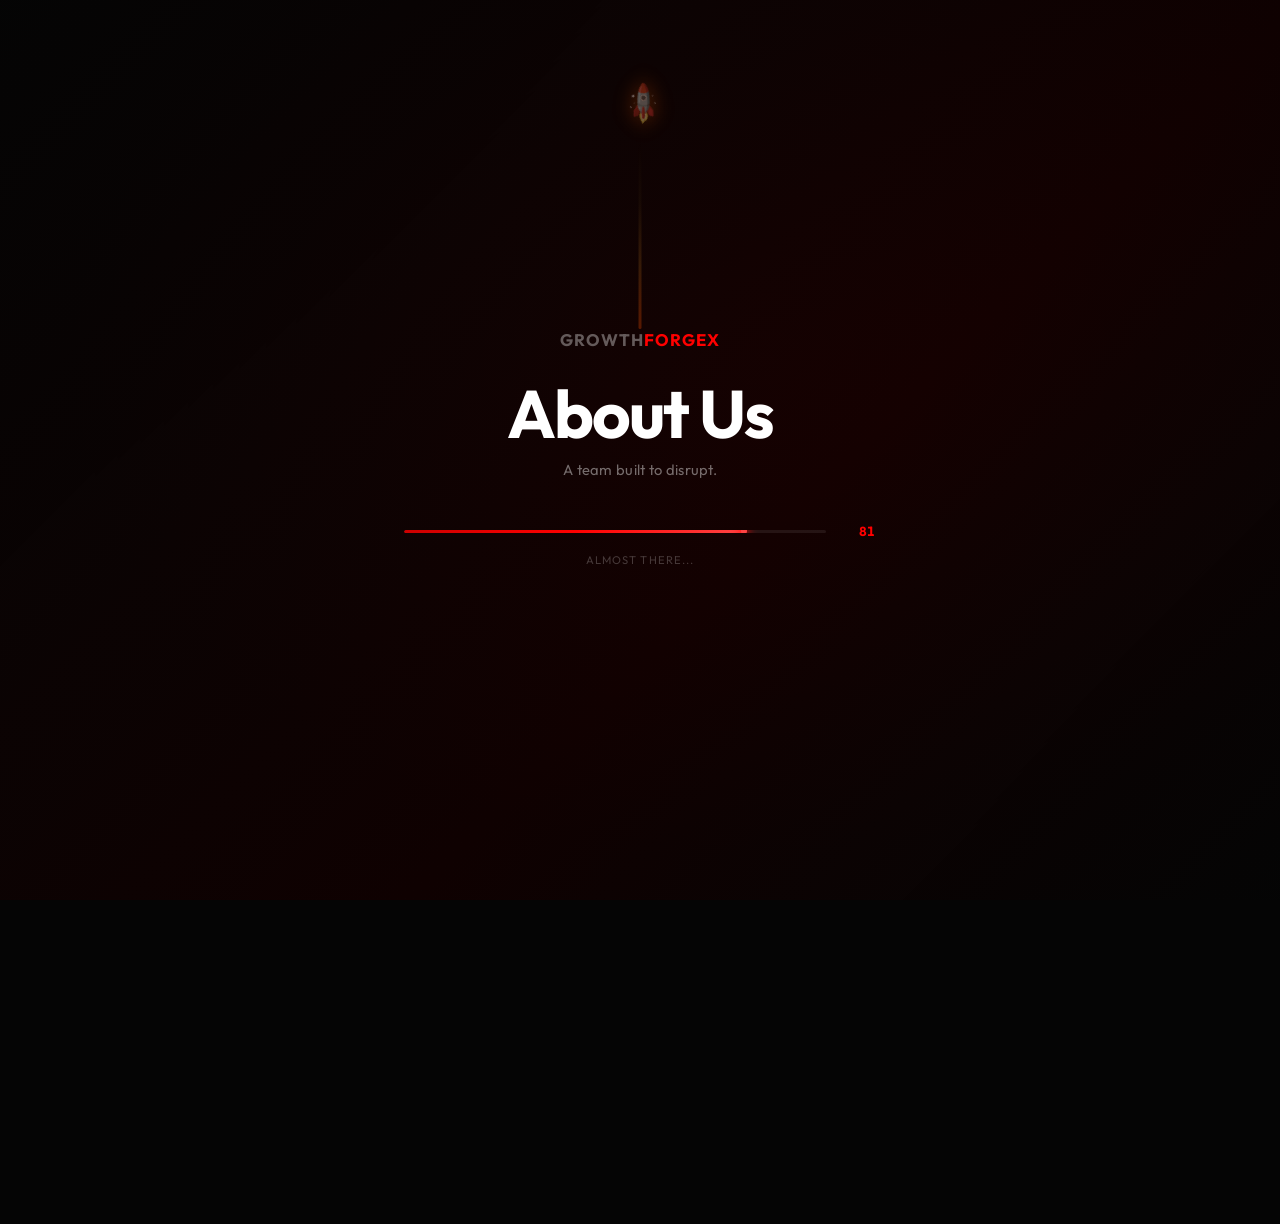
==== about.html @ f07df135 "update for responsivenese" ====
<!DOCTYPE html>
<html lang="en">
<head>
    <meta charset="UTF-8">
    <meta name="viewport" content="width=device-width, initial-scale=1.0">
    <title>Growth ForgeX - About Us</title>
    <link rel="preconnect" href="https://fonts.googleapis.com">
    <link rel="preconnect" href="https://fonts.gstatic.com" crossorigin>
    <link href="https://fonts.googleapis.com/css2?family=Inter:wght@400;500;600&family=Outfit:wght@400;500;600;700&display=swap" rel="stylesheet">
    <script src="loader.js"></script>
    <link rel="stylesheet" href="style.css">
    <link rel="stylesheet" href="perf.css">
    <script>!function(){var e=console.error;console.error=function(){if(arguments[0]&&typeof arguments[0]==='string'&&arguments[0].includes('Missing property'))return;e.apply(console,arguments)};}();</script>
</head>
<body>
    <div class="background-glow"></div>
    <main class="hero-container">
        
        <img src="lightning.png" alt="3D Red Lightning Left" class="lightning-left" loading="lazy" decoding="async">
        <img src="lightning.png" alt="3D Red Lightning Right" class="lightning-right" loading="lazy" decoding="async">

        <header>
            <div class="logo">Growth ForgeX</div>
            <input type="checkbox" id="nav-toggle" class="nav-toggle" hidden>
            <label for="nav-toggle" class="nav-toggle-label" aria-label="Toggle navigation"><span></span></label>
            <nav class="nav-pill">
                <a href="services.html" class="nav-link">Services</a>
                <a href="portfolio.html" class="nav-link">Portfolio</a>
                <a href="contact.html" class="nav-link">Contact</a>
                <a href="hire.html" class="nav-link">Career</a>
            </nav>
            <a href="#" onclick="forceDownloadPDF(event)" class="header-btn">
                <div class="btn-icon">
                    <svg width="20" height="20" viewBox="0 0 24 24" fill="none" stroke="currentColor" stroke-width="2">
                        <path d="M21 15v4a2 2 0 0 1-2 2H5a2 2 0 0 1-2-2v-4"></path>
                        <polyline points="7 10 12 15 17 10"></polyline>
                        <line x1="12" y1="15" x2="12" y2="3"></line>
                    </svg>
                </div>
                <span>Download<br>Brochure</span>
            </a>
        </header>

        <section class="main-content">
            <h2 class="subtitle reveal" style="transition-delay:0s"><span class="highlight">Our Vision</span></h2>

            <!-- Animated headline -->
            <h1 class="about-headline reveal" style="transition-delay:0.07s">Built to Disrupt</h1>

            <p class="description reveal" style="font-size: 17px; line-height: 1.7; max-width: 520px; transition-delay:0.15s">
                We don't just build products — we create the technology backbone that quietly powers your next breakthrough.
                Every project we take on becomes a part of us. Your success isn't just a goal — it's our standard.
            </p>

            <!-- 3D Globe — sits between description and value cards -->
            <div class="page-3d-wrapper" id="about-3d-wrapper">
                <canvas id="about-3d-canvas"></canvas>
                <img src="https://cdn.jsdelivr.net/gh/devicons/devicon@latest/icons/react/react-original.svg"       class="float-icon about-icon-1" alt="React"      loading="lazy" decoding="async">
                <img src="https://cdn.jsdelivr.net/gh/devicons/devicon@latest/icons/python/python-original.svg"    class="float-icon about-icon-2" alt="Python"     loading="lazy" decoding="async">
                <img src="https://cdn.jsdelivr.net/gh/devicons/devicon@latest/icons/typescript/typescript-original.svg" class="float-icon about-icon-3" alt="TypeScript" loading="lazy" decoding="async">
                <img src="https://cdn.jsdelivr.net/gh/devicons/devicon@latest/icons/amazonwebservices/amazonwebservices-original-wordmark.svg" class="float-icon about-icon-4" alt="AWS" loading="lazy" decoding="async">
            </div>

            <p class="reveal" style="color: rgba(255,255,255,0.40); font-size: 11px; letter-spacing: 0.14em; text-transform: uppercase; font-weight: 700; margin-top: 10px; margin-bottom: 14px; transition-delay:0.20s">What We Stand For</p>

            <!-- 2×2 Interactive value cards grid -->
            <ul class="about-values-list">

                <li class="value-card reveal" data-delay="0.26s" data-type="speed">
                    <div class="value-card-inner">
                        <div class="value-bg-glow"></div>
                        <div class="value-precision-grid"></div>
                        <div class="value-nodes">
                            <span class="node-dot"></span><span class="node-dot"></span><span class="node-dot"></span>
                            <span class="node-line"></span><span class="node-line n2"></span>
                        </div>
                        <div class="value-top">
                            <span class="value-icon">⚡</span>
                            <span class="value-title">Speed Without Compromise</span>
                        </div>
                        <ul class="value-points">
                            <li>Rapid delivery with uncompromised quality.</li>
                            <li>Agile process that adapts without slowing down.</li>
                        </ul>
                        <p class="value-hover-sub">We move fast — and we do it right.</p>
                    </div>
                </li>

                <li class="value-card reveal" data-delay="0.34s" data-type="collab">
                    <div class="value-card-inner">
                        <div class="value-bg-glow"></div>
                        <div class="value-precision-grid"></div>
                        <div class="value-nodes">
                            <span class="node-dot"></span><span class="node-dot"></span><span class="node-dot"></span>
                            <span class="node-line"></span><span class="node-line n2"></span>
                        </div>
                        <div class="value-top">
                            <span class="value-icon">🤝</span>
                            <span class="value-title">Transparent Collaboration</span>
                        </div>
                        <ul class="value-points">
                            <li>Full visibility at every milestone and decision.</li>
                            <li>Direct communication — no middlemen, no delays.</li>
                        </ul>
                        <p class="value-hover-sub">Clarity at every step.</p>
                    </div>
                </li>

                <li class="value-card reveal" data-delay="0.42s" data-type="precision">
                    <div class="value-card-inner">
                        <div class="value-bg-glow"></div>
                        <div class="value-precision-grid"></div>
                        <div class="value-nodes">
                            <span class="node-dot"></span><span class="node-dot"></span><span class="node-dot"></span>
                            <span class="node-line"></span><span class="node-line n2"></span>
                        </div>
                        <div class="value-top">
                            <span class="value-icon">🎯</span>
                            <span class="value-title">Pixel-Perfect Execution</span>
                        </div>
                        <ul class="value-points">
                            <li>Precision-driven design and flawless development.</li>
                            <li>Every detail reviewed — nothing ships half-finished.</li>
                        </ul>
                        <p class="value-hover-sub">Designed with precision, delivered flawlessly.</p>
                    </div>
                </li>

                <li class="value-card reveal" data-delay="0.50s" data-type="partner">
                    <div class="value-card-inner">
                        <div class="value-bg-glow"></div>
                        <div class="value-precision-grid"></div>
                        <div class="value-nodes">
                            <span class="node-dot"></span><span class="node-dot"></span><span class="node-dot"></span>
                            <span class="node-line"></span><span class="node-line n2"></span>
                        </div>
                        <div class="value-top">
                            <span class="value-icon">🔗</span>
                            <span class="value-title">Long-Term Partnerships</span>
                        </div>
                        <ul class="value-points">
                            <li>Relationships built to scale alongside your business.</li>
                            <li>Post-launch support and continuous improvement.</li>
                        </ul>
                        <p class="value-hover-sub">Built to grow with you.</p>
                    </div>
                </li>

            </ul>

            <div class="divider" style="margin-left:0; width:30%;"></div>
        </section>

        <style>
        /* ── Animated Headline ── */
        .about-headline {
            font-size: clamp(32px, 5vw, 64px);
            font-weight: 700;
            line-height: 1.1;
            color: #FFFFFF;
            margin-bottom: clamp(14px, 2vh, 24px);
            letter-spacing: -1px;
            cursor: default;
            display: inline-block;
            transition: color 0.35s ease, text-shadow 0.35s ease;
        }
        .about-headline:hover {
            color: #FF0000;
            text-shadow: 0 0 40px rgba(255,0,0,0.55), 0 0 80px rgba(255,0,0,0.20);
        }

        /* ── Values Grid — 2×2 ── */
        .about-values-list {
            list-style: none;
            display: grid;
            grid-template-columns: 1fr 1fr;
            gap: 14px;
            margin-bottom: 14px;
            width: 100%;
            max-width: 900px;
        }

        /* ── Value Card ── */
        .value-card { position: relative; }

        .value-card-inner {
            position: relative;
            padding: 22px 22px 20px;
            border-radius: 18px;
            border: 1px solid rgba(255,255,255,0.09);
            background: rgba(255,255,255,0.03);
            overflow: hidden;
            cursor: default;
            height: 100%;
            transition: transform 0.30s cubic-bezier(0.16,1,0.3,1),
                        border-color 0.30s ease,
                        box-shadow 0.30s ease;
            transform-style: preserve-3d;
        }

        .value-card:hover .value-card-inner {
            transform: translateY(-5px) perspective(600px) rotateX(2deg);
            border-color: rgba(255,0,0,0.40);
            box-shadow: 0 12px 40px rgba(255,0,0,0.14), 0 2px 8px rgba(0,0,0,0.5);
        }

        /* background glow blob */
        .value-bg-glow {
            position: absolute;
            width: 160px; height: 160px;
            border-radius: 50%;
            background: radial-gradient(circle, rgba(255,0,0,0.18) 0%, transparent 70%);
            top: -40px; right: -40px;
            opacity: 0;
            transition: opacity 0.35s ease, transform 0.35s ease;
            pointer-events: none;
        }
        .value-card:hover .value-bg-glow { opacity: 1; transform: scale(1.2); }

        /* precision grid (shows on :precision card hover) */
        .value-precision-grid {
            position: absolute;
            inset: 0;
            background-image:
                linear-gradient(rgba(255,0,0,0.06) 1px, transparent 1px),
                linear-gradient(90deg, rgba(255,0,0,0.06) 1px, transparent 1px);
            background-size: 18px 18px;
            opacity: 0;
            transition: opacity 0.35s ease;
            pointer-events: none;
        }
        .value-card[data-type="precision"]:hover .value-precision-grid { opacity: 1; }

        /* node link animation (shows on :partner card hover) */
        .value-nodes {
            position: absolute;
            inset: 0;
            pointer-events: none;
            opacity: 0;
            transition: opacity 0.35s ease;
        }
        .value-card[data-type="partner"]:hover .value-nodes { opacity: 1; }
        .node-dot {
            position: absolute;
            width: 6px; height: 6px;
            border-radius: 50%;
            background: #FF0000;
            animation: nodePulse 1.8s ease-in-out infinite;
        }
        .node-dot:nth-child(1) { top: 30%; left: 10%; animation-delay: 0s; }
        .node-dot:nth-child(2) { top: 55%; left: 35%; animation-delay: 0.4s; }
        .node-dot:nth-child(3) { top: 25%; left: 60%; animation-delay: 0.8s; }
        .node-line {
            position: absolute;
            height: 1px;
            background: linear-gradient(90deg, rgba(255,0,0,0.6), transparent);
            top: 42%; left: 12%;
            width: 28%;
            transform: rotate(-10deg);
            animation: nodeLinePulse 1.8s ease-in-out infinite;
        }
        .node-line.n2 {
            top: 35%; left: 37%;
            width: 24%;
            transform: rotate(8deg);
            animation-delay: 0.5s;
        }
        @keyframes nodePulse {
            0%,100% { transform: scale(1); opacity: 0.8; }
            50%      { transform: scale(1.8); opacity: 0.4; }
        }
        @keyframes nodeLinePulse {
            0%,100% { opacity: 0.6; } 50% { opacity: 0.2; }
        }

        /* card content */
        .value-top {
            display: flex;
            align-items: center;
            gap: 10px;
            position: relative;
            z-index: 2;
        }
        .value-icon {
            font-size: 20px;
            flex-shrink: 0;
            transition: transform 0.3s ease;
            display: inline-block;
        }
        .value-card[data-type="speed"]:hover .value-icon   { animation: iconZap 0.5s ease; }
        .value-card[data-type="collab"]:hover .value-icon  { animation: iconShake 0.5s ease; }
        .value-card[data-type="precision"]:hover .value-icon { animation: iconZoom 0.4s ease; }
        .value-card[data-type="partner"]:hover .value-icon { animation: iconPulse 0.8s ease; }

        @keyframes iconZap   { 0%{transform:scale(1) rotate(0)} 40%{transform:scale(1.4) rotate(-15deg)} 100%{transform:scale(1) rotate(0)} }
        @keyframes iconShake { 0%{transform:translateX(0)} 25%{transform:translateX(-4px)} 75%{transform:translateX(4px)} 100%{transform:translateX(0)} }
        @keyframes iconZoom  { 0%{transform:scale(1)} 50%{transform:scale(1.45)} 100%{transform:scale(1)} }
        @keyframes iconPulse { 0%,100%{transform:scale(1)} 50%{transform:scale(1.3)} }

        .value-top {
            display: flex;
            align-items: center;
            gap: 10px;
            position: relative;
            z-index: 2;
            margin-bottom: 14px;
        }

        .value-title {
            font-size: 16px;
            font-weight: 700;
            color: #FFFFFF;
            letter-spacing: -0.3px;
            transition: color 0.3s ease;
            position: relative;
            z-index: 2;
            line-height: 1.25;
        }
        .value-card:hover .value-title { color: #FF4444; }

        .value-icon {
            font-size: 22px;
            flex-shrink: 0;
            display: inline-block;
        }

        /* Always-visible bullet points */
        .value-points {
            list-style: none;
            margin-top: 0;
            padding-left: 0;
            display: flex;
            flex-direction: column;
            gap: 9px;
            position: relative;
            z-index: 2;
        }
        .value-points li {
            font-size: 13.5px;
            color: rgba(255,255,255,0.55);
            line-height: 1.55;
            padding-left: 16px;
            position: relative;
        }
        .value-points li::before {
            content: '';
            position: absolute;
            left: 0;
            top: 8px;
            width: 5px;
            height: 5px;
            border-radius: 50%;
            background: #FF0000;
            opacity: 0.60;
            transition: opacity 0.3s ease, transform 0.3s ease;
        }
        .value-card:hover .value-points li { color: rgba(255,255,255,0.80); }
        .value-card:hover .value-points li::before { opacity: 1; transform: scale(1.4); }

        /* Hover micro-text at bottom */
        .value-hover-sub {
            font-size: 11.5px;
            color: #FF5555;
            margin-top: 12px;
            font-style: italic;
            letter-spacing: 0.02em;
            opacity: 0;
            transform: translateY(5px);
            transition: opacity 0.25s ease 0.05s, transform 0.25s ease 0.05s;
            position: relative;
            z-index: 2;
        }
        .value-card:hover .value-hover-sub { opacity: 1; transform: translateY(0); }

        </style>



        <section class="bottom-cards-section">
            <a href="index.html" class="card"><div class="card-icon"><svg width="30" height="30" viewBox="0 0 24 24" fill="none" stroke="currentColor" stroke-width="1.5" stroke-linecap="round" stroke-linejoin="round"><path d="M3 9.5L12 3L21 9.5V20a1 1 0 0 1-1 1H15v-6H9v6H4a1 1 0 0 1-1-1V9.5Z"/></svg></div><span>Home</span></a>
            <a href="about.html" class="card"><div class="card-icon"><svg width="30" height="30" viewBox="0 0 24 24" fill="none" stroke="currentColor" stroke-width="1.5" stroke-linecap="round" stroke-linejoin="round"><path d="M17 21v-2a4 4 0 0 0-4-4H5a4 4 0 0 0-4 4v2"/><circle cx="9" cy="7" r="4"/><path d="M23 21v-2a4 4 0 0 0-3-3.87"/><path d="M16 3.13a4 4 0 0 1 0 7.75"/></svg></div><span>About Us</span></a>
            <a href="services.html" class="card"><div class="card-icon"><svg width="30" height="30" viewBox="0 0 24 24" fill="none" stroke="currentColor" stroke-width="1.5" stroke-linecap="round" stroke-linejoin="round"><circle cx="12" cy="12" r="3"/><path d="M19.4 15a1.65 1.65 0 0 0 .33 1.82l.06.06a2 2 0 0 1-2.83 2.83l-.06-.06a1.65 1.65 0 0 0-1.82-.33 1.65 1.65 0 0 0-1 1.51V21a2 2 0 0 1-4 0v-.09A1.65 1.65 0 0 0 9 19.4a1.65 1.65 0 0 0-1.82.33l-.06.06a2 2 0 0 1-2.83-2.83l.06-.06A1.65 1.65 0 0 0 4.68 15a1.65 1.65 0 0 0-1.51-1H3a2 2 0 0 1 0-4h.09A1.65 1.65 0 0 0 4.6 9a1.65 1.65 0 0 0-.33-1.82l-.06-.06a2 2 0 0 1 2.83-2.83l.06.06A1.65 1.65 0 0 0 9 4.68a1.65 1.65 0 0 0 1-1.51V3a2 2 0 0 1 4 0v.09a1.65 1.65 0 0 0 1 1.51 1.65 1.65 0 0 0 1.82-.33l.06-.06a2 2 0 0 1 2.83 2.83l-.06.06A1.65 1.65 0 0 0 19.4 9a1.65 1.65 0 0 0 1.51 1H21a2 2 0 0 1 0 4h-.09a1.65 1.65 0 0 0-1.51 1z"/></svg></div><span>Our Services</span></a>
            <a href="portfolio.html" class="card"><div class="card-icon"><svg width="30" height="30" viewBox="0 0 24 24" fill="none" stroke="currentColor" stroke-width="1.5" stroke-linecap="round" stroke-linejoin="round"><rect x="3" y="3" width="7" height="7" rx="1"/><rect x="14" y="3" width="7" height="7" rx="1"/><rect x="3" y="14" width="7" height="7" rx="1"/><rect x="14" y="14" width="7" height="7" rx="1"/></svg></div><span>Portfolio</span></a>
            <a href="contact.html" class="card"><div class="card-icon"><svg width="30" height="30" viewBox="0 0 24 24" fill="none" stroke="currentColor" stroke-width="1.5" stroke-linecap="round" stroke-linejoin="round"><path d="M4 4h16c1.1 0 2 .9 2 2v12c0 1.1-.9 2-2 2H4c-1.1 0-2-.9-2-2V6c0-1.1.9-2 2-2z"/><polyline points="22,6 12,13 2,6"/></svg></div><span>Contact</span></a>
        </section>
    </main>

    <script type="module">
    import * as T from 'https://unpkg.com/three@0.165.0/build/three.module.min.js';
    (function initAboutScene() {
        var wrapper = document.getElementById('about-3d-wrapper');
        if (!wrapper) return;
        var isMobile = window.innerWidth <= 768;

        var canvas   = document.getElementById('about-3d-canvas');
        var renderer = new T.WebGLRenderer({ canvas: canvas, antialias: !isMobile, alpha: true });
        renderer.setPixelRatio(Math.min(window.devicePixelRatio, isMobile ? 1.5 : 2));
        renderer.setClearColor(0x000000, 0);

        var scene  = new T.Scene();
        var camera = new T.PerspectiveCamera(48, 1, 0.1, 100);
        camera.position.z = 5.5;

        /* ── Root group (receives mouse rotation) ── */
        var root = new T.Group();
        scene.add(root);

        /* ─────────────────────────────────────────────────────────────
           1.  GLOWING CORE  — a softly lit sphere at the center
        ───────────────────────────────────────────────────────────── */
        var coreMat = new T.MeshBasicMaterial({ color: 0xFF1111, transparent: true, opacity: 0.18 });
        root.add(new T.Mesh(new T.SphereGeometry(0.55, 32, 32), coreMat));

        /* inner bright point */
        var glowMat = new T.MeshBasicMaterial({ color: 0xFF4444, transparent: true, opacity: 0.55 });
        root.add(new T.Mesh(new T.SphereGeometry(0.28, 24, 24), glowMat));

        /* ─────────────────────────────────────────────────────────────
           2.  FIBONACCI PARTICLE GLOBE  — 3200 (desktop) / 800 (mobile)
        ───────────────────────────────────────────────────────────── */
        var N    = isMobile ? 800 : 3200;
        var pPos = new Float32Array(N * 3);
        var pCol = new Float32Array(N * 3);
        var goldenAngle = Math.PI * (1 + Math.sqrt(5));

        for (var i = 0; i < N; i++) {
            var phi   = Math.acos(1 - 2 * (i + 0.5) / N);
            var theta = goldenAngle * i;
            var jit   = 1.32 + (Math.random() - 0.5) * 0.10;
            pPos[i*3]   = jit * Math.sin(phi) * Math.cos(theta);
            pPos[i*3+1] = jit * Math.sin(phi) * Math.sin(theta);
            pPos[i*3+2] = jit * Math.cos(phi);

            /* latitude-based colour: equator = deep red, poles = bright red */
            var lat       = Math.abs(pPos[i*3+1]) / jit;
            pCol[i*3]     = 1.0;
            pCol[i*3+1]   = lat * 0.18;
            pCol[i*3+2]   = lat * 0.18;
        }

        var pGeo = new T.BufferGeometry();
        pGeo.setAttribute('position', new T.BufferAttribute(pPos, 3));
        pGeo.setAttribute('color',    new T.BufferAttribute(pCol, 3));
        var globePoints = new T.Points(pGeo, new T.PointsMaterial({
            size: 0.035, vertexColors: true, transparent: true, opacity: 0.95, sizeAttenuation: true
        }));
        root.add(globePoints);

        /* ─────────────────────────────────────────────────────────────
           3.  WIREFRAME SHELLS  — icosahedra at two radii
        ───────────────────────────────────────────────────────────── */
        root.add(new T.Mesh(new T.IcosahedronGeometry(1.18, 2), new T.MeshBasicMaterial({
            color: 0xFF0000, wireframe: true, transparent: true, opacity: 0.18
        })));
        var outerWire = new T.Mesh(new T.IcosahedronGeometry(1.62, 3), new T.MeshBasicMaterial({
            color: 0xFF3333, wireframe: true, transparent: true, opacity: 0.07
        }));
        root.add(outerWire);

        /* ─────────────────────────────────────────────────────────────
           4.  ORBITAL RINGS  — 4 rings at varying tilts & speeds
        ───────────────────────────────────────────────────────────── */
        var ringDefs = [
            { r: 1.90, rx:  Math.PI/2.2, rz:  0.10, col: 0xFF0000, op: 0.80, spd:  0.009 },
            { r: 2.15, rx:  Math.PI/4.0, rz:  0.85, col: 0xFF2222, op: 0.55, spd: -0.006 },
            { r: 2.42, rx: -Math.PI/5.5, rz: -1.10, col: 0xFF4444, op: 0.38, spd:  0.005 },
            { r: 2.72, rx:  Math.PI/9.0, rz:  0.40, col: 0xFF6666, op: 0.22, spd: -0.003 }
        ];
        var rings = [];
        ringDefs.forEach(function(d) {
            var geo  = new T.TorusGeometry(d.r, 0.007, 16, 140);
            var ring = new T.Mesh(geo, new T.MeshBasicMaterial({ color: d.col, transparent: true, opacity: d.op }));
            ring.rotation.x = d.rx;
            ring.rotation.z = d.rz;
            ring.userData.spd = d.spd;

            /* 3 bright tracer dots on each ring */
            for (var k = 0; k < 3; k++) {
                var dot = new T.Mesh(
                    new T.SphereGeometry(0.055, 8, 8),
                    new T.MeshBasicMaterial({ color: d.col, transparent: true, opacity: 0.95 })
                );
                dot.userData.angle = (k / 3) * Math.PI * 2;
                dot.userData.ring  = ring;
                dot.userData.r     = d.r;
                ring.add(dot);
                dot.position.set(d.r, 0, 0);
            }
            rings.push(ring);
            root.add(ring);
        });

        /* ─────────────────────────────────────────────────────────────
           5.  DNA DOUBLE HELIX  — two intertwined strands
        ───────────────────────────────────────────────────────────── */
        var helixGroup = new T.Group();
        var HELIX_N    = isMobile ? 80 : 280;
        var HELIX_R    = 2.05;
        var HELIX_H    = 5.0;

        function makeStrand(offset) {
            var pos = new Float32Array(HELIX_N * 3);
            for (var j = 0; j < HELIX_N; j++) {
                var tt = (j / HELIX_N) * Math.PI * 8 + offset;
                pos[j*3]   = HELIX_R * Math.cos(tt);
                pos[j*3+1] = (j / HELIX_N - 0.5) * HELIX_H;
                pos[j*3+2] = HELIX_R * Math.sin(tt);
            }
            var g = new T.BufferGeometry();
            g.setAttribute('position', new T.BufferAttribute(pos, 3));
            return new T.Points(g, new T.PointsMaterial({
                color: offset === 0 ? 0xFF0000 : 0xFF4444,
                size: 0.052, transparent: true, opacity: 0.85, sizeAttenuation: true
            }));
        }
        helixGroup.add(makeStrand(0));
        helixGroup.add(makeStrand(Math.PI)); /* offset by half-turn */

        /* rungs between the strands */
        var rungsMat = new T.LineBasicMaterial({ color: 0xFF2222, transparent: true, opacity: 0.20 });
        for (var r = 0; r < 28; r++) {
            var frac = r / 28;
            var ang1 = frac * Math.PI * 8;
            var ang2 = ang1 + Math.PI;
            var yy   = (frac - 0.5) * HELIX_H;
            var pts  = [
                new T.Vector3(HELIX_R * Math.cos(ang1), yy, HELIX_R * Math.sin(ang1)),
                new T.Vector3(HELIX_R * Math.cos(ang2), yy, HELIX_R * Math.sin(ang2))
            ];
            helixGroup.add(new T.Line(new T.BufferGeometry().setFromPoints(pts), rungsMat));
        }
        root.add(helixGroup);

        /* ─────────────────────────────────────────────────────────────
           6.  AMBIENT DUST CLOUD  — 400 (desktop) / 100 (mobile)
        ───────────────────────────────────────────────────────────── */
        var dustN = isMobile ? 100 : 400;
        var dPos  = new Float32Array(dustN * 3);
        for (var d = 0; d < dustN; d++) {
            var dt = Math.random() * Math.PI * 2;
            var dp = Math.random() * Math.PI;
            var dr = 3.0 + Math.random() * 1.4;
            dPos[d*3]   = dr * Math.sin(dp) * Math.cos(dt);
            dPos[d*3+1] = dr * Math.sin(dp) * Math.sin(dt);
            dPos[d*3+2] = dr * Math.cos(dp);
        }
        var dGeo = new T.BufferGeometry();
        dGeo.setAttribute('position', new T.BufferAttribute(dPos, 3));
        root.add(new T.Points(dGeo, new T.PointsMaterial({
            color: 0xFF2222, size: 0.018, transparent: true, opacity: 0.30, sizeAttenuation: true
        })));

        /* ─────────────────────────────────────────────────────────────
           Mouse parallax
        ───────────────────────────────────────────────────────────── */
        var mx = 0, my = 0, tx = 0, ty = 0;
        document.addEventListener('mousemove', function(e) {
            mx = (e.clientX / window.innerWidth  - 0.5) * 2;
            my = -(e.clientY / window.innerHeight - 0.5) * 2;
        });

        /* ─────────────────────────────────────────────────────────────
           Resize
        ───────────────────────────────────────────────────────────── */
        function onResize() {
            var w = wrapper.offsetWidth  || 950;
            var h = wrapper.offsetHeight || 750;
            renderer.setSize(w, h);
            camera.aspect = w / h;
            camera.updateProjectionMatrix();
        }
        window.addEventListener('resize', onResize);
        onResize();

        /* ─────────────────────────────────────────────────────────────
           Animation loop
        ───────────────────────────────────────────────────────────── */
        var time = 0;
        (function animate() {
            requestAnimationFrame(animate);
            time += 0.007;

            /* smooth mouse follow */
            tx += (mx - tx) * 0.05;
            ty += (my - ty) * 0.05;

            root.rotation.y = time * 0.18 + tx * 0.30;
            root.rotation.x = time * 0.06 + ty * 0.15;

            outerWire.rotation.y = -time * 0.14;
            outerWire.rotation.x =  time * 0.08;

            helixGroup.rotation.y = time * 0.40;

            /* spin rings + animate tracer dots along ring circumference */
            rings.forEach(function(ring) {
                ring.rotation.y += ring.userData.spd;
                ring.children.forEach(function(dot) {
                    dot.userData.angle += ring.userData.spd * 2.8;
                    dot.position.x = dot.userData.r * Math.cos(dot.userData.angle);
                    dot.position.z = dot.userData.r * Math.sin(dot.userData.angle);
                });
            });

            /* breathe the core */
            var breathe = 1 + Math.sin(time * 1.8) * 0.08;
            coreMat.opacity = 0.13 + Math.sin(time * 1.8) * 0.06;
            glowMat.opacity = 0.45 + Math.sin(time * 2.4) * 0.12;

            renderer.render(scene, camera);
        })();
    })();
    </script>

    <script>
    /* Apply transition-delay from data-delay attribute on value cards */
    document.querySelectorAll('.value-card[data-delay]').forEach(function(el) {
        el.style.transitionDelay = el.getAttribute('data-delay');
    });
    </script>

    <script src="transition.js" defer></script>
    <script src="effects.js" defer></script>
</body>
</html>
---- style.css ----
﻿* {
    margin: 0;
    padding: 0;
    box-sizing: border-box;
    font-family: 'Outfit', sans-serif;
}

html {
    overflow: hidden;
    height: 100%;
}

body {
    background-color: #050505;
    height: 100vh;
    overflow: hidden;
}

/* Red blur glow */
.background-glow {
    position: absolute;
    width: min(1200px, 90vw);
    height: min(1200px, 90vw);
    right: -10%;
    top: clamp(40px, 8vh, 100px);
    background: rgba(255, 0, 0, 0.5);
    filter: blur(250px);
    border-radius: 50%;
    z-index: 0;
    pointer-events: none;
}

.hero-container {
    position: relative;
    width: 100%;
    height: 100vh;
    padding: clamp(10px, 1.5vh, 20px) clamp(18px, 4%, 50px) clamp(20px, 3vh, 30px);
    z-index: 1;
    overflow: hidden;
    display: flex;
    flex-direction: column;
    justify-content: space-between;
}

/* Floating Images */
.lightning-left {
    position: absolute;
    width: 350px;
    left: -120px;
    bottom: -20px;
    z-index: 0;
    transform: rotate(15deg);
    opacity: 0.5;
    animation: float 6s ease-in-out infinite;
    pointer-events: none;
}

.lightning-right {
    position: absolute;
    width: 320px;
    right: -60px;
    top: 20%;
    z-index: 2;
    transform: scaleX(-1) rotate(15deg);
    opacity: 0.9;
    animation: floatAlt 8s ease-in-out infinite;
}

@keyframes float {
    0% {
        transform: translateY(0) rotate(15deg);
    }

    50% {
        transform: translateY(-30px) rotate(18deg);
    }

    100% {
        transform: translateY(0) rotate(15deg);
    }
}

@keyframes floatAlt {
    0% {
        transform: scaleX(-1) rotate(15deg) translateY(0);
    }

    50% {
        transform: scaleX(-1) rotate(10deg) translateY(-25px);
    }

    100% {
        transform: scaleX(-1) rotate(15deg) translateY(0);
    }
}

/* Header */
header {
    display: flex;
    justify-content: space-between;
    align-items: center;
    position: relative;
    z-index: 10;
}

.logo {
    font-weight: 600;
    font-size: clamp(20px, 2.2vw, 28px);
    color: #FFFFFF;
}

.nav-pill {
    display: flex;
    background: rgba(255, 255, 255, 0.03);
    border: 1px solid rgba(255, 255, 255, 0.15);
    border-radius: 80px;
    padding: clamp(8px, 1vw, 12px) clamp(16px, 2.5vw, 32px);
    gap: clamp(20px, 3vw, 40px);
    backdrop-filter: blur(10px);
}

.nav-link {
    text-decoration: none;
    color: rgba(255, 255, 255, 0.7);
    font-size: clamp(14px, 1.4vw, 18px);
    transition: color 0.3s ease;
}

.nav-link:hover {
    color: #FFFFFF;
}

.header-btn {
    display: flex;
    align-items: center;
    gap: clamp(6px, 0.8vw, 12px);
    background: transparent;
    border: 1px solid #FF0000;
    border-radius: 50px;
    padding: clamp(6px, 0.6vh, 8px) clamp(10px, 1.2vw, 16px) clamp(6px, 0.6vh, 8px) clamp(8px, 0.8vw, 10px);
    color: #FFFFFF;
    font-family: 'Inter', sans-serif;
    font-size: clamp(12px, 1.1vw, 16px);
    cursor: pointer;
    transition: all 0.3s ease;
}

.header-btn:hover {
    background: rgba(255, 0, 0, 0.1);
}

.btn-icon {
    width: 36px;
    height: 36px;
    background: #FFFFFF;
    border-radius: 50%;
    display: flex;
    justify-content: center;
    align-items: center;
    color: #000;
}

/* Main Content Area */
.main-content {
    position: relative;
    z-index: 10;
    max-width: 900px;
    padding-left: clamp(20px, 5%, 60px);
    display: flex;
    flex-direction: column;
    justify-content: center;
}

/* 3D Hero Character Region */
.hero-character-wrapper {
    position: absolute;
    right: 0;
    bottom: -6vh;
    height: 85vh;
    width: min(1100px, 65vw);
    max-width: 65vw;
    z-index: 5;
    pointer-events: none;
}

/* Let the Spline viewer be interactive */
.hero-character-wrapper spline-viewer {
    pointer-events: auto;
    mix-blend-mode: screen;
}

.hero-character {
    width: 100%;
    height: 100%;
    border: none;
    pointer-events: auto;
    animation: hoverCharacter 6s ease-in-out infinite alternate;
}

/* Hero Three.js canvas */
#hero-3d-canvas {
    display: block;
    width: 100% !important;
    height: 100% !important;
    pointer-events: none;
}


.fi-icon {
    position: absolute;
    width: 60px;
    height: 60px;
    filter: drop-shadow(0 10px 20px rgba(0,0,0,0.7));
    z-index: 6;
    animation: floatIcon1 4.5s ease-in-out infinite alternate;
}
.i-figma { top: 10%; left: 62%; animation-duration: 4.2s; animation-delay: 0s; }
.i-react { top: 25%; left: 72%; animation-duration: 5.1s; animation-delay: 0.9s; }
.i-node  { top: 42%; left: 65%; animation-duration: 4.7s; animation-delay: 1.6s; }

.float-icon {
    position: absolute;
    width: 60px;
    height: 60px;
    filter: drop-shadow(0 15px 25px rgba(0, 0, 0, 0.8));
    z-index: 6;
}

.icon-figma {
    top: 15%;
    right: 30%;
    animation: floatIcon1 5s ease-in-out infinite alternate;
}

.icon-html {
    top: 50%;
    right: 25%;
    animation: floatIcon2 6s ease-in-out infinite alternate 1s;
}

.icon-css {
    top: 70%;
    right: 35%;
    animation: floatIcon3 4s ease-in-out infinite alternate 2s;
}

.icon-nodejs {
    top: 30%;
    right: 20%;
    width: 60px;
    height: 60px;
    animation: floatIcon4 5s ease-in-out infinite alternate 0.5s;
    background: transparent;
    border-radius: 0;
    padding: 0;
}

@keyframes hoverCharacter {
    0% {
        transform: translateY(0);
    }

    100% {
        transform: translateY(-12px);
    }
}

@keyframes floatIcon1 {
    0% {
        transform: translateY(0) rotate(-15deg);
    }

    100% {
        transform: translateY(-20px) rotate(-5deg);
    }
}

@keyframes floatIcon2 {
    0% {
        transform: translateY(0) rotate(-5deg);
    }

    100% {
        transform: translateY(-15px) rotate(-15deg);
    }
}

@keyframes floatIcon3 {
    0% {
        transform: translateY(0) rotate(-25deg);
    }

    100% {
        transform: translateY(-20px) rotate(-15deg);
    }
}

@keyframes floatIcon4 {
    0% {
        transform: translateY(0) rotate(15deg);
    }

    100% {
        transform: translateY(-30px) rotate(5deg);
    }
}

/* â”€â”€ Discount News Ticker â”€â”€ */
.discount-ticker {
    display: flex;
    align-items: center;
    width: 100%;
    max-width: 600px;
    height: 36px;
    background: rgba(255, 0, 0, 0.07);
    border: 1px solid rgba(255, 0, 0, 0.25);
    border-radius: 50px;
    overflow: hidden;
    margin-bottom: 22px;
}

.discount-tag {
    flex-shrink: 0;
    background: #FF0000;
    color: #fff;
    font-size: 10px;
    font-weight: 700;
    letter-spacing: 0.10em;
    text-transform: uppercase;
    padding: 0 12px;
    height: 100%;
    display: flex;
    align-items: center;
    border-radius: 50px 0 0 50px;
    white-space: nowrap;
}

/* Scrolling track wrapper â€” clips the moving text */
.discount-ticker-track-wrap {
    flex: 1;
    overflow: hidden;
    height: 100%;
    position: relative;
}

/* Track = 2 identical segments side by side.
   Animating -50% moves exactly one segment width â†’ seamless loop. */
.discount-ticker-track {
    display: flex;
    align-items: center;
    height: 100%;
    width: max-content;
    /* shrink-wraps both segments */
    animation: tickerScroll 12s linear infinite;
}

.discount-ticker-track:hover {
    animation-play-state: paused;
}

@keyframes tickerScroll {
    0% {
        transform: translateX(0);
    }

    100% {
        transform: translateX(-50%);
    }
}

.discount-ticker-seg {
    display: inline-flex;
    align-items: center;
    flex-shrink: 0;
    font-size: 13.5px;
    color: rgba(255, 255, 255, 0.82);
    white-space: nowrap;
    padding-left: 20px;
}

.discount-ticker-seg strong {
    color: #FF3333;
    font-weight: 700;
    margin: 0 2px;
}

.discount-cta {
    font-size: 13px;
    font-weight: 600;
    color: #FF5555;
    text-decoration: none;
    transition: color 0.2s ease;
}

.discount-cta:hover {
    color: #FF0000;
}

.subtitle {
    font-size: clamp(16px, 2vw, 28px);
    color: rgba(255, 255, 255, 0.7);
    margin-bottom: clamp(12px, 1.8vh, 24px);
}

.subtitle .highlight {
    color: #FF0000;
    font-weight: 500;
}

.title {
    font-size: clamp(36px, 5.5vw, 72px);
    line-height: 1.1;
    color: #FFFFFF;
    font-weight: 500;
    margin-bottom: 32px;
}

.description {
    font-size: clamp(14px, 1.6vw, 22px);
    color: rgba(255, 255, 255, 0.6);
    margin-bottom: clamp(24px, 3.5vh, 48px);
    max-width: min(600px, 100%);
}

/* Call to Action Buttons */
.cta-group {
    display: flex;
    align-items: center;
    gap: 20px;
}

.order-btn {
    background: #FF0000;
    color: #FFFFFF;
    font-size: clamp(15px, 1.5vw, 20px);
    font-weight: 500;
    border: none;
    border-radius: 50px;
    padding: clamp(10px, 1.1vh, 14px) clamp(20px, 2.5vw, 32px);
    cursor: pointer;
    transition: transform 0.3s ease, box-shadow 0.3s ease;
}

.order-btn:hover {
    transform: translateY(-2px);
    box-shadow: 0 8px 16px rgba(255, 0, 0, 0.4);
}

.envelope-btn {
    width: 54px;
    height: 54px;
    background: rgba(255, 255, 255, 0.1);
    border: 1px solid rgba(255, 255, 255, 0.3);
    border-radius: 50%;
    display: flex;
    justify-content: center;
    align-items: center;
    cursor: pointer;
    transition: all 0.3s ease;
}

.envelope-btn:hover {
    background: rgba(255, 255, 255, 0.2);
}

.envelope-btn svg {
    stroke: #FFFFFF;
    stroke-width: 1.5;
    width: 28px;
    height: 28px;
}

/* Divider Line */
.divider {
    margin-top: clamp(20px, 3vh, 40px);
    width: 40%;
    height: 1px;
    background: linear-gradient(90deg, rgba(255, 255, 255, 0.3) 0%, rgba(255, 255, 255, 0) 100%);
    position: relative;
    z-index: 10;
    margin-left: clamp(20px, 5%, 60px);
}

/* Bottom Cards Section */
.bottom-cards-section {
    display: flex;
    justify-content: center;
    gap: clamp(8px, 1.2vw, 16px);
    padding-top: 10px;
    position: relative;
    z-index: 10;
}

.card {
    width: clamp(120px, 13vw, 160px);
    height: clamp(100px, 10vh, 136px);
    background: rgba(8, 8, 8, 0.72);
    border: 1px solid rgba(255, 255, 255, 0.07);
    box-shadow: 0 8px 32px rgba(0, 0, 0, 0.55), inset 0 1px 0 rgba(255, 255, 255, 0.05);
    border-radius: 22px;
    display: flex;
    flex-direction: column;
    align-items: center;
    justify-content: center;
    gap: 11px;
    backdrop-filter: blur(12px);
    transition: transform 0.32s ease, box-shadow 0.32s ease, border-color 0.32s ease, background 0.32s ease;
    cursor: pointer;
    text-decoration: none;
    position: relative;
    overflow: hidden;
}

/* Subtle red corner glow â€” hidden until hover */
.card::before {
    content: '';
    position: absolute;
    inset: 0;
    border-radius: inherit;
    background: radial-gradient(ellipse at 50% 110%, rgba(255, 0, 0, 0.18) 0%, transparent 70%);
    opacity: 0;
    transition: opacity 0.32s ease;
    pointer-events: none;
}

.card:hover {
    transform: translateY(-9px);
    border-color: rgba(255, 40, 40, 0.35);
    box-shadow: 0 18px 40px rgba(0, 0, 0, 0.5), 0 0 0 1px rgba(255, 40, 40, 0.2), 0 0 24px rgba(255, 0, 0, 0.12);
    background: rgba(14, 6, 6, 0.82);
}

.card:hover::before {
    opacity: 1;
}

/* Icon container */
.card-icon {
    width: 54px;
    height: 54px;
    display: flex;
    align-items: center;
    justify-content: center;
    background: rgba(255, 0, 0, 0.07);
    border: 1px solid rgba(255, 0, 0, 0.14);
    border-radius: 16px;
    color: rgba(255, 255, 255, 0.65);
    transition: background 0.32s ease, border-color 0.32s ease, color 0.32s ease, transform 0.32s ease, box-shadow 0.32s ease;
}

.card:hover .card-icon {
    background: rgba(255, 0, 0, 0.16);
    border-color: rgba(255, 40, 40, 0.55);
    color: #FF3333;
    transform: scale(1.10);
    box-shadow: 0 0 18px rgba(255, 0, 0, 0.28), 0 0 36px rgba(255, 0, 0, 0.10);
}

.card span {
    color: rgba(255, 255, 255, 0.75);
    font-size: 13px;
    font-weight: 500;
    letter-spacing: 0.02em;
    transition: color 0.32s ease;
}

.card:hover span {
    color: #FFFFFF;
}

/* Responsive basics */
@media (max-width: 1024px) {
    .nav-pill {
        display: none;
    }

    .bottom-cards-section {
        flex-wrap: wrap;
    }

    .lightning-left,
    .lightning-right {
        display: none;
    }
}

/* ── Tablet range: 769px–1024px fluid adjustments ── */
@media (min-width: 769px) and (max-width: 1024px) {
    .hero-container {
        padding: clamp(12px, 2vw, 24px) clamp(20px, 4%, 40px) clamp(16px, 2.5vh, 28px);
    }

    .main-content {
        max-width: 70% !important;
        padding-left: clamp(16px, 3%, 32px);
    }

    .hero-character-wrapper {
        width: min(800px, 50vw);
        max-width: 50vw;
        height: 80vh;
    }

    .card {
        width: clamp(120px, 16vw, 150px);
        height: clamp(100px, 11vh, 120px);
    }

    .cta-group {
        gap: 14px;
    }

    /* Services/About inline style override for tablet */
    .service-card h3 {
        font-size: clamp(18px, 2vw, 24px) !important;
    }

    .service-card p {
        font-size: clamp(14px, 1.4vw, 16px) !important;
    }
}

@media (max-width: 768px) {
    .title {
        font-size: clamp(28px, 7vw, 48px);
    }

    .subtitle {
        font-size: clamp(15px, 4vw, 20px);
    }

    .main-content {
        padding-left: 20px;
    }

    .divider {
        margin-left: 20px;
    }
}

/* Glitter Background Effect */
.glitter-container {
    position: absolute;
    top: 0;
    left: 0;
    width: 100vw;
    height: 100vh;
    pointer-events: none;
    z-index: 0;
    overflow: hidden;
}

.glitter {
    position: absolute;
    background-color: #FFFFFF;
    border-radius: 50%;
    box-shadow: 0 0 6px 1px rgba(255, 255, 255, 0.9), 0 0 10px 2px rgba(255, 0, 0, 0.5);
    animation: sparkle infinite ease-in-out alternate;
    opacity: 0;
}

@keyframes sparkle {
    0% {
        opacity: 0.1;
        transform: translateY(0px) scale(0.8);
    }

    100% {
        opacity: 0.8;
        transform: translateY(-20px) scale(1.2);
    }
}

.text-white {
    color: #FFFFFF;
}

.highlight {
    color: #FF0000;
    text-shadow: 0 0 20px rgba(255, 0, 0, 0.4);
}

@media (max-width: 1200px) {
    .hero-character-wrapper {
        position: absolute;
        right: 3%;
        bottom: -6vh;
        height: 85vh;
        width: 800px;
        max-width: 50vw;
        z-index: 5;
        pointer-events: none;
    }
}

@media (max-width: 900px) {
    .hero-character-wrapper {
        position: absolute;
        right: 3%;
        bottom: -6vh;
        height: 85vh;
        width: 800px;
        max-width: 50vw;
        z-index: 5;
        pointer-events: none;
    }
}

/* Interactivity & Spline Effects */
.services-holographic-bg {
    position: fixed;
    top: 0;
    left: 0;
    width: 100%;
    height: 100%;
    z-index: -1;
    pointer-events: none;
    mix-blend-mode: screen;
    /* Blends particles into the red atmosphere */
    opacity: 0.35;
    transform: scale(3.5) translate(30%, 25%);
    transform-origin: center;
    filter: blur(5px) contrast(150%);
    clip-path: inset(0 0 50px 0);
    /* Hides bottom watermark */
}

/* Force hide any visible logo if the viewer allows part selection */
spline-viewer::part(logo) {
    display: none !important;
}

.service-card {
    background: rgba(255, 255, 255, 0.03);
    border: 1px solid rgba(255, 255, 255, 0.1);
    padding: 25px;
    border-radius: 20px;
    backdrop-filter: blur(10px);
    position: relative;
    overflow: hidden;
    transition: transform 0.1s ease, border-color 0.3s ease, box-shadow 0.3s ease;
    transform-style: preserve-3d;
    cursor: pointer;
}

.service-card:hover {
    border-color: rgba(255, 0, 0, 0.5);
    box-shadow: 0 10px 30px rgba(255, 0, 0, 0.15);
}

.service-card::before {
    content: "";
    position: absolute;
    top: var(--mouse-y, 0);
    left: var(--mouse-x, 0);
    width: 300px;
    height: 300px;
    background: radial-gradient(circle, rgba(255, 255, 255, 0.08) 0%, transparent 70%);
    transform: translate(-50%, -50%);
    pointer-events: none;
    opacity: 0;
    transition: opacity 0.3s ease;
    z-index: 0;
}

.service-card:hover::before {
    opacity: 1;
}

.service-card>* {
    position: relative;
    z-index: 1;
}

.view-hint {
    margin-top: 15px;
    color: #FF0000;
    font-size: 14px;
    font-weight: 600;
    letter-spacing: 1px;
    text-transform: uppercase;
    opacity: 0;
    transform: translateY(10px);
    transition: all 0.3s ease;
}

.service-card:hover .view-hint {
    opacity: 1;
    transform: translateY(0);
}

/* Modal Styles */
.project-modal {
    position: fixed;
    top: 0;
    left: 0;
    width: 100vw;
    height: 100vh;
    z-index: 1000;
    display: none;
    /* Controlled by JS */
    justify-content: center;
    align-items: center;
}

.modal-overlay {
    position: absolute;
    width: 100%;
    height: 100%;
    background: rgba(0, 0, 0, 0.95);
    backdrop-filter: blur(15px);
}

.modal-content {
    position: relative;
    width: 90%;
    max-width: 1200px;
    height: 80vh;
    background: rgba(255, 255, 255, 0.05);
    border: 1px solid rgba(255, 255, 255, 0.1);
    border-radius: 30px;
    display: flex;
    flex-direction: column;
    justify-content: center;
    align-items: center;
    padding: 40px;
    z-index: 1001;
    animation: modalEnter 0.4s cubic-bezier(0.16, 1, 0.3, 1);
}

@keyframes modalEnter {
    from {
        opacity: 0;
        transform: scale(0.9) translateY(20px);
    }

    to {
        opacity: 1;
        transform: scale(1) translateY(0);
    }
}

.close-btn {
    position: absolute;
    top: 20px;
    right: 30px;
    background: transparent;
    border: none;
    color: #FFF;
    font-size: 40px;
    cursor: pointer;
    transition: color 0.3s ease;
}

.close-btn:hover {
    color: #FF0000;
}

.gallery-container {
    width: 100%;
    height: 100%;
    display: flex;
    justify-content: center;
    align-items: center;
    gap: 30px;
    min-height: 0;
}

#modal-image-wrapper {
    width: 100%;
    height: 100%;
    display: flex;
    justify-content: center;
    align-items: center;
    overflow: hidden;
}

#modal-image,
#modal-video {
    max-width: 100%;
    max-height: 100%;
    border-radius: 12px;
    object-fit: contain;
    box-shadow: 0 30px 60px rgba(0, 0, 0, 0.5);
    animation: fadeIn 0.5s ease;
}

@keyframes fadeIn {
    from {
        opacity: 0;
    }

    to {
        opacity: 1;
    }
}

.nav-btn {
    background: rgba(255, 255, 255, 0.1);
    border: 1px solid rgba(255, 255, 255, 0.2);
    color: #FFF;
    width: 60px;
    height: 60px;
    border-radius: 50%;
    font-size: 24px;
    cursor: pointer;
    transition: all 0.3s ease;
    display: flex;
    justify-content: center;
    align-items: center;
}

.nav-btn:hover {
    background: #FF0000;
    border-color: #FF0000;
}

.image-indicator {
    margin-top: 20px;
    display: flex;
    gap: 10px;
}

.dot {
    width: 10px;
    height: 10px;
    border-radius: 50%;
    background: rgba(255, 255, 255, 0.2);
    transition: background 0.3s ease;
}

.dot.active {
    background: #FF0000;
    width: clamp(36px, 15vw, 180px);   /* responsive: never overflows small screens */
    border-radius: 10px;
}

/* â”€â”€ Modal V2 â€” Two-Panel Layout â”€â”€â”€â”€â”€â”€â”€â”€â”€â”€â”€â”€â”€â”€â”€â”€â”€â”€â”€â”€â”€â”€â”€â”€â”€â”€â”€â”€â”€â”€â”€â”€â”€â”€â”€â”€â”€â”€â”€â”€â”€â”€â”€â”€â”€ */
.modal-content-v2 {
    position: relative;
    width: 92%;
    max-width: 1280px;
    height: 82vh;
    background: #0e0e0e;
    border: 1px solid rgba(255, 255, 255, 0.08);
    border-radius: 24px;
    display: flex;
    flex-direction: row;
    overflow: hidden;
    z-index: 1001;
    animation: modalEnter 0.4s cubic-bezier(0.16, 1, 0.3, 1);
}

/* LEFT panel â€” gallery */
.modal-gallery-panel {
    flex: 1.2;
    display: flex;
    flex-direction: column;
    justify-content: center;
    align-items: center;
    background: #080808;
    border-right: 1px solid rgba(255, 255, 255, 0.06);
    padding: 28px 20px 20px;
    gap: 14px;
    min-width: 0;
}

.modal-gallery-panel .gallery-container {
    width: 100%;
    flex: 1;
    min-height: 0;
}

.modal-gallery-panel #modal-image-wrapper {
    width: 100%;
    height: 100%;
}

/* RIGHT panel â€” info */
.modal-info-panel {
    width: 360px;
    flex-shrink: 0;
    display: flex;
    flex-direction: column;
    padding: 36px 28px 28px;
    overflow-y: auto;
    scrollbar-width: thin;
    scrollbar-color: rgba(255, 0, 0, 0.3) transparent;
}

.modal-info-panel::-webkit-scrollbar {
    width: 4px;
}

.modal-info-panel::-webkit-scrollbar-thumb {
    background: rgba(255, 0, 0, 0.3);
    border-radius: 4px;
}

.modal-project-meta {
    display: flex;
    align-items: center;
    justify-content: space-between;
    margin-bottom: 12px;
}

.modal-tag-badge {
    font-size: 0.70rem;
    letter-spacing: 0.12em;
    text-transform: uppercase;
    color: #FF0000;
    font-weight: 700;
    background: rgba(255, 0, 0, 0.10);
    border: 1px solid rgba(255, 0, 0, 0.25);
    border-radius: 20px;
    padding: 4px 10px;
}

.modal-year {
    font-size: 0.75rem;
    color: rgba(255, 255, 255, 0.30);
    letter-spacing: 0.05em;
}

.modal-project-title {
    font-size: 1.45rem;
    font-weight: 700;
    color: #FFFFFF;
    line-height: 1.25;
    margin-bottom: 10px;
    letter-spacing: -0.3px;
}

.modal-project-desc {
    font-size: 0.85rem;
    color: rgba(255, 255, 255, 0.52);
    line-height: 1.70;
    margin-bottom: 16px;
}

/* Tech stack chips */
.modal-stack {
    display: flex;
    flex-wrap: wrap;
    gap: 6px;
    margin-bottom: 6px;
}

.stack-chip {
    font-size: 0.70rem;
    font-weight: 600;
    color: rgba(255, 255, 255, 0.60);
    background: rgba(255, 255, 255, 0.05);
    border: 1px solid rgba(255, 255, 255, 0.10);
    border-radius: 6px;
    padding: 4px 9px;
    letter-spacing: 0.03em;
}

.modal-divider {
    width: 100%;
    height: 1px;
    background: rgba(255, 255, 255, 0.07);
    margin: 18px 0;
}

/* â”€â”€ Review Card â”€â”€â”€â”€â”€â”€â”€â”€â”€â”€â”€â”€â”€â”€â”€â”€â”€â”€â”€â”€â”€â”€â”€â”€â”€â”€â”€â”€â”€â”€â”€â”€â”€â”€â”€â”€â”€â”€â”€â”€â”€â”€â”€â”€â”€â”€â”€â”€â”€â”€â”€â”€â”€â”€â”€â”€â”€â”€â”€â”€â”€  */
.reviews-label {
    font-size: 0.68rem;
    font-weight: 700;
    letter-spacing: 0.12em;
    text-transform: uppercase;
    color: rgba(255, 255, 255, 0.28);
    margin-bottom: 10px;
}

.reviews-list {
    display: flex;
    flex-direction: column;
    gap: 12px;
}

.review-card {
    background: rgba(255, 255, 255, 0.03);
    border: 1px solid rgba(255, 255, 255, 0.09);
    border-radius: 16px;
    padding: 18px 18px 16px;
    display: flex;
    flex-direction: column;
    gap: 12px;
    position: relative;
    overflow: hidden;
}

.review-card::before {
    content: '';
    position: absolute;
    top: 0;
    left: 0;
    right: 0;
    height: 2px;
    background: linear-gradient(90deg, #FF0000, rgba(255, 0, 0, 0.1), transparent);
}

.review-card-header {
    display: flex;
    align-items: center;
    justify-content: space-between;
}

.review-stars {
    display: flex;
    gap: 3px;
}

.review-star {
    color: #FF4444;
    font-size: 0.85rem;
}

.review-verified {
    display: flex;
    align-items: center;
    gap: 4px;
    font-size: 0.68rem;
    font-weight: 600;
    color: rgba(255, 255, 255, 0.40);
    letter-spacing: 0.05em;
    text-transform: uppercase;
}

.review-verified svg {
    color: #FF0000;
    flex-shrink: 0;
}

.review-quote {
    font-size: 0.875rem;
    color: rgba(255, 255, 255, 0.78);
    line-height: 1.68;
    font-style: italic;
    position: relative;
    padding-left: 14px;
}

.review-quote::before {
    content: '"';
    position: absolute;
    left: 0;
    top: -4px;
    font-size: 2.2rem;
    color: #FF0000;
    font-style: normal;
    line-height: 1;
    opacity: 0.60;
}

.review-author {
    display: flex;
    align-items: center;
    gap: 10px;
}

.review-avatar {
    width: 38px;
    height: 38px;
    border-radius: 50%;
    display: grid;
    place-items: center;
    font-size: 0.80rem;
    font-weight: 700;
    color: #fff;
    flex-shrink: 0;
    border: 1.5px solid rgba(255, 255, 255, 0.12);
}

.review-author-info {
    display: flex;
    flex-direction: column;
    gap: 2px;
    flex: 1;
    min-width: 0;
}

.review-name {
    font-size: 0.82rem;
    font-weight: 600;
    color: #FFFFFF;
    white-space: nowrap;
    overflow: hidden;
    text-overflow: ellipsis;
}

.review-role {
    font-size: 0.70rem;
    color: rgba(255, 255, 255, 0.38);
    white-space: nowrap;
    overflow: hidden;
    text-overflow: ellipsis;
}

.review-date {
    font-size: 0.65rem;
    color: rgba(255, 255, 255, 0.25);
    flex-shrink: 0;
    align-self: flex-start;
    margin-top: 2px;
}

@media (max-width: 900px) {
    .modal-content-v2 {
        flex-direction: column;
        height: 92vh;
    }

    .modal-info-panel {
        width: 100%;
        border-top: 1px solid rgba(255, 255, 255, 0.06);
        padding: 20px;
    }

    .modal-gallery-panel {
        flex: none;
        height: 50%;
    }
}

/* Contact Form Styles */
.contact-form-container {
    margin-top: 50px;
    width: 100%;
    background: rgba(10, 10, 10, 0.4);
    backdrop-filter: blur(10px);
    padding: 30px;
    border-radius: 12px;
    border: 1px solid rgba(255, 0, 0, 0.1);
    box-shadow: 0 0 100px rgba(255, 0, 0, 0.05);
}

.form-grid {
    display: grid;
    grid-template-columns: 1fr 1fr;
    gap: 25px;
    margin-bottom: 25px;
}

.form-group {
    display: flex;
    flex-direction: column;
    gap: 10px;
}

.form-group.full-width {
    grid-column: span 2;
}

.form-label {
    color: rgba(255, 255, 255, 0.4);
    font-size: 12px;
    font-weight: 600;
    letter-spacing: 2px;
    text-transform: uppercase;
    display: flex;
    align-items: center;
    gap: 8px;
}

.form-label.required::after {
    content: "*";
    color: #FF0000;
}

.form-input,
.form-select,
.form-textarea {
    background: #0A0A0A;
    border: 1px solid rgba(255, 255, 255, 0.05);
    border-radius: 8px;
    padding: 18px 20px;
    color: #FFFFFF;
    font-family: 'Inter', sans-serif;
    font-size: 16px;
    transition: all 0.3s ease;
}

.form-input:focus,
.form-select:focus,
.form-textarea:focus {
    outline: none;
    border-color: rgba(255, 0, 0, 0.5);
    background: #111;
    box-shadow: 0 0 20px rgba(255, 0, 0, 0.05);
}

.form-textarea {
    min-height: 150px;
    resize: vertical;
}

.submit-btn {
    width: 100%;
    background: #FF0000;
    color: #FFFFFF;
    border: none;
    border-radius: 8px;
    padding: 22px;
    font-size: 16px;
    font-weight: 700;
    letter-spacing: 3px;
    text-transform: uppercase;
    cursor: pointer;
    transition: all 0.3s cubic-bezier(0.16, 1, 0.3, 1);
    display: flex;
    justify-content: center;
    align-items: center;
    gap: 15px;
    margin-top: 10px;
}

.submit-btn:hover {
    background: #D40000;
    transform: translateY(-2px);
    box-shadow: 0 10px 40px rgba(255, 0, 0, 0.3);
}

.status-dot {
    width: 8px;
    height: 8px;
    background: #FF0000;
    border-radius: 50%;
    box-shadow: 0 0 10px #FF0000;
    display: inline-block;
}

@media (max-width: 768px) {
    .portfolio-grid {
        grid-template-columns: 1fr !important;
    }
    .form-grid {
        grid-template-columns: 1fr;
    }

    .form-group.full-width {
        grid-column: span 1;
    }
}

/* â”€â”€â”€ Scroll-Reveal Animations (Gridline-style) â”€â”€â”€â”€â”€â”€â”€â”€â”€â”€â”€â”€â”€â”€â”€â”€â”€â”€â”€â”€â”€â”€â”€â”€â”€â”€â”€â”€â”€â”€ */
.reveal {
    opacity: 0;
    transform: translateY(44px);
    transition: opacity 0.65s cubic-bezier(0.16, 1, 0.3, 1), transform 0.65s cubic-bezier(0.16, 1, 0.3, 1);
}

.reveal.slide-left {
    opacity: 0;
    transform: translateX(-36px);
    transition: opacity 0.55s cubic-bezier(0.16, 1, 0.3, 1), transform 0.55s cubic-bezier(0.16, 1, 0.3, 1);
}

.reveal.visible {
    opacity: 1 !important;
    transform: none !important;
}

/* â”€â”€â”€ Marquee Strip â”€â”€â”€â”€â”€â”€â”€â”€â”€â”€â”€â”€â”€â”€â”€â”€â”€â”€â”€â”€â”€â”€â”€â”€â”€â”€â”€â”€â”€â”€â”€â”€â”€â”€â”€â”€â”€â”€â”€â”€â”€â”€â”€â”€â”€â”€â”€â”€â”€â”€â”€â”€â”€â”€â”€â”€â”€â”€â”€ */
.gfx-marquee-section {
    width: 100%;
    overflow: hidden;
    padding: 0.7rem 0;
    border-top: 1px solid rgba(255, 255, 255, 0.06);
    border-bottom: 1px solid rgba(255, 255, 255, 0.06);
    position: relative;
    z-index: 10;
    flex-shrink: 0;
}

.gfx-marquee-track {
    display: flex;
    gap: 2.4rem;
    width: max-content;
    animation: gfxMarquee 22s linear infinite;
}

.gfx-marquee-item {
    display: flex;
    align-items: center;
    gap: 0.55rem;
    font-size: 0.82rem;
    font-weight: 600;
    color: rgba(255, 255, 255, 0.42);
    white-space: nowrap;
    letter-spacing: 0.04em;
    text-transform: uppercase;
}

.gfx-marquee-diamond {
    width: 17px;
    height: 17px;
    border-radius: 4px;
    background: linear-gradient(135deg, #FF0000, #ff5555);
    transform: rotate(45deg);
    flex-shrink: 0;
}

@keyframes gfxMarquee {
    from {
        transform: translateX(0);
    }

    to {
        transform: translateX(-50%);
    }
}


/* â”€â”€â”€ Inner Page 3D Canvas Wrappers â”€â”€â”€â”€â”€â”€â”€â”€â”€â”€â”€â”€â”€â”€â”€â”€â”€â”€â”€â”€â”€â”€â”€â”€â”€â”€â”€â”€â”€â”€â”€â”€â”€â”€â”€â”€â”€â”€â”€â”€â”€â”€ */
.page-3d-wrapper {
    position: absolute;
    right: 0;
    bottom: -6vh;
    height: 85vh;
    width: 950px;
    max-width: 62vw;
    z-index: 5;
    pointer-events: none;
    animation: hoverCharacter 6s ease-in-out infinite alternate;
}

.page-3d-wrapper canvas {
    display: block;
    pointer-events: none;
}

/* Services has different sizing â€” existing Spline BG already there */
.services-3d-wrapper {
    position: absolute;
    right: -2%;
    bottom: 8vh;
    height: 72vh;
    width: 720px;
    max-width: 46vw;
    z-index: 3;
    pointer-events: none;
    opacity: 0.85;
    animation: hoverCharacter 7s ease-in-out infinite alternate 0.5s;
}

.services-3d-wrapper canvas {
    display: block;
}

/* â”€â”€ About page floating icons â”€â”€ */
.about-icon-1 {
    top: 12%;
    right: 32%;
    animation: floatIcon1 5s ease-in-out infinite alternate;
}

.about-icon-2 {
    top: 50%;
    right: 22%;
    animation: floatIcon2 6.5s ease-in-out infinite alternate 1s;
}

.about-icon-3 {
    top: 70%;
    right: 36%;
    animation: floatIcon3 4.5s ease-in-out infinite alternate 1.5s;
}

.about-icon-4 {
    top: 28%;
    right: 16%;
    animation: floatIcon4 5.5s ease-in-out infinite alternate 0.5s;
}

/* â”€â”€ Services page floating icons â”€â”€ */
.services-icon-1 {
    top: 8%;
    right: 42%;
    animation: floatIcon1 5s ease-in-out infinite alternate;
}

.services-icon-2 {
    top: 35%;
    right: 14%;
    animation: floatIcon2 6s ease-in-out infinite alternate 1s;
}

.services-icon-3 {
    top: 58%;
    right: 30%;
    animation: floatIcon3 4.5s ease-in-out infinite alternate 2s;
}

.services-icon-4 {
    top: 20%;
    right: 28%;
    animation: floatIcon4 5.5s ease-in-out infinite alternate 0.5s;
}

/* â”€â”€ Portfolio page floating icons â”€â”€ */
.portfolio-icon-1 {
    top: 14%;
    right: 30%;
    animation: floatIcon1 5s ease-in-out infinite alternate;
}

.portfolio-icon-2 {
    top: 52%;
    right: 20%;
    animation: floatIcon2 6.5s ease-in-out infinite alternate 1s;
}

.portfolio-icon-3 {
    top: 72%;
    right: 34%;
    animation: floatIcon3 4s ease-in-out infinite alternate 2s;
}

.portfolio-icon-4 {
    top: 30%;
    right: 14%;
    animation: floatIcon4 5.5s ease-in-out infinite alternate 0.5s;
}

@media (max-width: 1200px) {

    .page-3d-wrapper,
    .services-3d-wrapper {
        display: none;
    }
}

.contact-split-wrapper {
    display: flex;
    justify-content: space-between;
    gap: 80px;
    margin-top: 40px;
    align-items: flex-start;
}

.contact-info-column {
    flex: 0 1 400px;
}

.contact-form-column {
    flex: 0 1 650px;
}

@media (max-width: 1024px) {
    .contact-split-wrapper {
        flex-direction: column;
        gap: 60px;
        align-items: stretch;
    }

    .contact-info-column {
        max-width: 100%;
    }
}

/* â”€â”€ Hamburger toggle â€” hidden on desktop, shown only via mobile rule below â”€â”€ */
.nav-toggle { display: none; }
.nav-toggle-label { display: none; }
/* Tablet (<= 1024px) — keep nav accessible and allow scrolling */
@media (max-width: 1024px) {

    html, body {
        overflow-x: hidden;
        overflow-y: auto;
        height: auto;
    }

    .hero-container {
        height: auto;
        min-height: unset;
        padding: 16px 24px 30px;
        gap: 18px;
        overflow: visible;
    }

    .nav-toggle-label {
        display: flex;
        align-items: center;
        justify-content: center;
        width: 40px;
        height: 40px;
        cursor: pointer;
        z-index: 1001;
        order: 2;
    }

    .nav-toggle-label span {
        display: block;
        width: 24px;
        height: 2px;
        background: #ffffff;
        border-radius: 2px;
        position: relative;
        transition: background 0.25s ease;
    }

    .nav-toggle-label span::before,
    .nav-toggle-label span::after {
        content: '';
        position: absolute;
        left: 0;
        width: 24px;
        height: 2px;
        background: #ffffff;
        border-radius: 2px;
        transition: top 0.25s ease, transform 0.3s cubic-bezier(0.23, 1, 0.32, 1);
    }

    .nav-toggle-label span::before { top: -7px; }
    .nav-toggle-label span::after  { top:  7px; }

    .nav-toggle:checked + .nav-toggle-label span { background: transparent; }
    .nav-toggle:checked + .nav-toggle-label span::before { top: 0; transform: rotate(45deg); }
    .nav-toggle:checked + .nav-toggle-label span::after  { top: 0; transform: rotate(-45deg); }

    .nav-pill {
        display: none;
        position: fixed;
        top: 68px;
        left: 0;
        right: 0;
        background: #050505;
        flex-direction: column;
        padding: 8px 26px 20px;
        gap: 0;
        z-index: 99999;
        border-radius: 0 0 18px 18px;
        border-top: 1px solid rgba(255, 0, 0, 0.25);
        box-shadow: 0 22px 60px rgba(0, 0, 0, 0.85);
    }

    .nav-toggle:checked ~ .nav-pill { display: flex; }

    .nav-link {
        padding: 14px 0;
        font-size: 16px;
        display: block;
        width: 100%;
        border-bottom: 1px solid rgba(255, 255, 255, 0.07);
        color: rgba(255, 255, 255, 0.85);
    }
    .nav-link:last-child { border-bottom: none; }

    .header-btn {
        font-size: 12px;
        padding: 6px 12px 6px 10px;
        line-height: 1.2;
        order: 3;
    }

    .main-content {
        max-width: 100% !important;
        padding-left: 10px;
        padding-right: 10px;
    }

    .bottom-cards-section {
        flex-wrap: wrap;
        gap: 10px;
    }

    .card {
        width: calc(50% - 10px);
        min-width: 150px;
    }

    .page-3d-wrapper,
    .services-3d-wrapper {
        display: block;
        position: relative;
        width: 100%;
        max-width: 100%;
        height: 56vw;
        min-height: 280px;
        max-height: 360px;
        right: auto;
        bottom: auto;
        top: auto;
        animation: none;
        margin: 10px 0 0;
    }

    .page-3d-wrapper canvas,
    .services-3d-wrapper canvas {
        width: 100% !important;
        height: 100% !important;
    }
}

/* â•â•â•â•â•â•â•â•â•â•â•â•â•â•â•â•â•â•â•â•â•â•â•â•â•â•â•â•â•â•â•â•â•â•â•â•â•â•â•â•â•â•â•â•â•â•â•â•â•â•â•â•â•â•â•â•â•â•â•â•â•â•
   MOBILE  â‰¤ 768 px
   Strategy: add-only. Desktop rules are NEVER modified above.
   All effects (lightning, float icons, 3D, glitter) stay visible.
   â•â•â•â•â•â•â•â•â•â•â•â•â•â•â•â•â•â•â•â•â•â•â•â•â•â•â•â•â•â•â•â•â•â•â•â•â•â•â•â•â•â•â•â•â•â•â•â•â•â•â•â•â•â•â•â•â•â•â•â•â•â• */
@media (max-width: 768px) {

    /* â”€â”€ 1. Enable page scrolling â”€â”€ */
    html, body {
        overflow-x: hidden;
        overflow-y: auto;
        height: auto;
    }

    /* â”€â”€ 2. Main container â€” stack children top-to-bottom, no space-between trap â”€â”€ */
    .hero-container {
        padding: 14px 18px 24px;
        height: auto;
        min-height: unset;
        overflow: visible;
        justify-content: flex-start;
        gap: 16px;
    }

    /* â”€â”€ 3. Header â€” row layout with hamburger â”€â”€ */
    header {
        flex-direction: row;
        align-items: center;
        justify-content: space-between;
        flex-wrap: wrap;
        position: relative;
        gap: 0;
    }

    /* Hamburger label */
    .nav-toggle-label {
        display: flex;
        align-items: center;
        justify-content: center;
        width: 36px;
        height: 36px;
        cursor: pointer;
        z-index: 1001;
        flex-shrink: 0;
        order: 2;
    }

    /* Three-bar icon: single span + ::before + ::after */
    .nav-toggle-label span {
        display: block;
        width: 22px;
        height: 2px;
        background: #ffffff;
        border-radius: 2px;
        position: relative;
        transition: background 0.25s ease;
    }

    .nav-toggle-label span::before,
    .nav-toggle-label span::after {
        content: '';
        position: absolute;
        left: 0;
        width: 22px;
        height: 2px;
        background: #ffffff;
        border-radius: 2px;
        transition: top 0.25s ease, transform 0.3s cubic-bezier(0.23, 1, 0.32, 1);
    }

    .nav-toggle-label span::before { top: -7px; }
    .nav-toggle-label span::after  { top:  7px; }

    /* Animate to Ã— when menu is open */
    .nav-toggle:checked + .nav-toggle-label span { background: transparent; }
    .nav-toggle:checked + .nav-toggle-label span::before { top: 0; transform: rotate(45deg); }
    .nav-toggle:checked + .nav-toggle-label span::after  { top: 0; transform: rotate(-45deg); }

    /* Nav pill â€” becomes a full-width dropdown */
    .nav-pill {
        display: none;
        position: fixed;               /* viewport-relative: won't scroll away */
        top: 62px;                     /* sits just below the mobile header row */
        left: 0;
        right: 0;
        background: #050505;           /* fully opaque â€” no content bleed-through */
        flex-direction: column;
        padding: 6px 24px 18px;
        gap: 0;
        z-index: 99999;
        border-radius: 0 0 16px 16px;
        border-top: 1px solid rgba(255, 0, 0, 0.25);
        box-shadow: 0 24px 60px rgba(0, 0, 0, 0.9);
    }

    .nav-toggle:checked ~ .nav-pill {
        display: flex;
    }

    .nav-link {
        padding: 13px 0;
        font-size: 15px;
        display: block;
        width: 100%;
        border-bottom: 1px solid rgba(255, 255, 255, 0.05);
        color: rgba(255, 255, 255, 0.85);
    }

    .nav-link:last-child { border-bottom: none; }

    /* Download brochure button â€” compact */
    .header-btn {
        font-size: 9px;
        padding: 5px 8px;
        line-height: 1.3;
        order: 3;
    }

    /* Logo order */
    .logo { order: 1; }

    /* â”€â”€ 4. Main content â”€â”€ */
    .main-content {
        padding-left: 0;
        padding-top: 0 !important;   /* override inline padding-top:40px on inner pages */
        align-items: center;
        text-align: center;
        max-width: 100% !important;
        width: 100%;
        gap: 10px;
    }

    /* â”€â”€ 5. Typography â”€â”€ */
    .title     { font-size: clamp(24px, 7vw, 36px) !important; line-height: 1.2 !important; margin-bottom: 8px !important; }
    .subtitle  { font-size: clamp(12px, 3.5vw, 16px) !important; margin-bottom: 4px !important; }
    .description {
        font-size: clamp(12px, 3.5vw, 15px) !important;
        max-width: 100% !important;
        line-height: 1.5 !important;
        margin-bottom: 0 !important;
    }

    /* â”€â”€ 6. CTA buttons â”€â”€ */
    .cta-group {
        flex-direction: column;
        gap: 12px;
        align-items: center;
    }

    /* â”€â”€ 7. Lightning bolts â€” restore display (1200px block hides them), scale down â”€â”€ */
    .lightning-left {
        display: block;
        width: 150px;
        left: -40px;
        bottom: -10px;
        opacity: 0.30;
    }

    .lightning-right {
        display: block;
        width: 130px;
        right: -25px;
        top: 15%;
        opacity: 0.42;
    }

    /* â”€â”€ 8. Spline hero wrapper â€” pull out of absolute flow, stack below content â”€â”€ */
    .hero-character-wrapper {
        position: relative !important;
        right: auto !important;
        bottom: auto !important;
        width: 100% !important;
        max-width: 100% !important;
        height: 56vw !important;
        min-height: 240px !important;
        max-height: 380px !important;
        margin-top: 0;
        overflow: visible;
        z-index: 5;
    }

    /* â”€â”€ 9. fi-icons (index.html floating tech icons) â€” smaller â”€â”€ */
    .fi-icon {
        width: 32px !important;
        height: 32px !important;
    }

    /* â”€â”€ 10. float-icon (about/services/portfolio 3D wrapper icons) â”€â”€ */
    .float-icon {
        width: 28px;
        height: 28px;
    }

    /* â”€â”€ 11. Background glow â€” cheaper, smaller â”€â”€ */
    .background-glow {
        width: 600px;
        height: 600px;
        right: -100px;
        top: 50px;
    }

    /* â”€â”€ 12. Divider â€” hidden on mobile (causes the visible line) â”€â”€ */
    .divider { display: none !important; }

    /* â”€â”€ 13. Bottom nav cards â€” 2-column grid, 5th spans full width â”€â”€ */
    .bottom-cards-section {
        display: grid;
        grid-template-columns: repeat(2, 1fr);
        gap: 8px;
        padding-bottom: 12px;
        padding-top: 0;
        flex-wrap: unset;
        justify-content: unset;
    }

    .bottom-cards-section .card:last-child {
        grid-column: 1 / -1;
    }

    /* Cards fill the column width, auto height */
    .card {
        width: auto;
        min-width: 0;
        height: 100px;
        border-radius: 16px;
    }

    .card-icon {
        width: 40px;
        height: 40px;
    }

    .card span {
        font-size: 11px;
    }

    /* â”€â”€ 14. 3D canvas wrappers (about/services/portfolio)
             Override the â‰¤1200px hide rule â€” show them stacked â”€â”€ */
    .page-3d-wrapper,
    .services-3d-wrapper {
        display: block;
        position: relative;
        width: 100%;
        height: 50vw;
        min-height: 240px;
        max-height: 300px;
        right: auto;
        top: auto;
        bottom: auto;
        max-width: 100%;
        animation: none;
        margin: 8px 0;
    }

    .page-3d-wrapper canvas,
    .services-3d-wrapper canvas {
        width: 100% !important;
        height: 100% !important;
    }

    /* â”€â”€ 15. Portfolio inline grid â€” force single column â”€â”€ */
    section.main-content > div[style*="repeat(2"] {
        grid-template-columns: 1fr !important;
    }

    /* â”€â”€ 16. About values list â€” single column on mobile â”€â”€ */
    .about-values-list {
        grid-template-columns: 1fr !important;
    }

    /* â”€â”€ 17. About headline â€” scale down â”€â”€ */
    .about-headline {
        font-size: clamp(26px, 7vw, 36px) !important;
    }

    /* â”€â”€ 18. Portfolio / service cards on mobile â”€â”€ */
    .service-card {
        padding: 18px !important;
        border-radius: 16px;
        text-align: left;
    }

    .service-card h3 {
        font-size: clamp(16px, 4.5vw, 20px) !important;
        margin-bottom: 8px !important;
    }

    .service-card p {
        font-size: clamp(12px, 3.2vw, 14px) !important;
        line-height: 1.55;
    }

    .view-hint {
        font-size: 12px;
        margin-top: 10px;
        opacity: 1 !important;
        transform: none !important;
    }

    /* â”€â”€ 19. Modal â€” full-screen mobile redesign â”€â”€ */

    /* Modal backdrop covers whole viewport including dynamic chrome */
    .project-modal {
        height: 100dvh;
        align-items: flex-end;   /* sheet slides up from bottom */
    }

    /* The content panel â€” full width, full height, no rounding */
    .modal-content-v2 {
        width: 100%;
        height: 100dvh;
        max-height: 100dvh;
        border-radius: 0;
        flex-direction: column;
        overflow: hidden;
    }

    /* Gallery: top 44% of the modal */
    .modal-gallery-panel {
        flex: none;
        width: 100%;
        height: 44vh;
        min-height: 190px;
        max-height: 320px;
        border-right: none;
        border-bottom: 1px solid rgba(255, 255, 255, 0.07);
        padding: 46px 10px 10px;   /* top room for close btn */
        gap: 8px;
    }

    /* Gallery nav arrows â€” smaller for mobile */
    .nav-btn {
        width: 36px;
        height: 36px;
        font-size: 14px;
        flex-shrink: 0;
    }

    /* Image / video fills the wrapper */
    #modal-image-wrapper {
        border-radius: 10px;
        overflow: hidden;
    }

    #modal-image,
    #modal-video {
        border-radius: 8px;
        object-fit: cover;
        width: 100%;
        height: 100%;
    }

    /* Dot indicator â€” fix the 300px active dot that overflows mobile */
    .image-indicator {
        margin-top: 8px;
        gap: 5px;
    }

    .dot {
        width: 7px;
        height: 7px;
    }

    .dot.active {
        width: 36px;   /* was 300px â€” totally broken on mobile */
        border-radius: 6px;
    }

    /* Info panel: fills remaining height, scrollable */
    .modal-info-panel {
        flex: 1;
        width: 100%;
        min-height: 0;
        overflow-y: auto;
        padding: 16px 18px 28px;
        border-top: none;
    }

    /* Close button â€” visible above gallery */
    .close-btn {
        top: 10px;
        right: 14px;
        font-size: 22px;
        width: 34px;
        height: 34px;
        background: rgba(20, 20, 20, 0.85);
        border-radius: 50%;
        display: flex;
        align-items: center;
        justify-content: center;
        z-index: 10;
    }

    /* Review cards â€” compact on mobile */
    .review-card {
        padding: 14px !important;
    }

    .review-quote {
        font-size: 13px !important;
        line-height: 1.5;
    }

    /* Stack chips wrap nicely */
    .modal-stack {
        flex-wrap: wrap;
        gap: 6px;
    }

    .stack-chip {
        font-size: 11px !important;
        padding: 4px 10px !important;
    }

    /* â”€â”€ 20. Contact page â€” override inline padding & fix form layout â”€â”€ */

    /* contact.html has inline padding-left/right: 8% on section.main-content
       which stacks with hero-container's 18px and makes the form too narrow.
       Also overrides text-align:center so form labels/inputs stay left-aligned. */
    section.main-content {
        padding-left: 0 !important;
        padding-right: 0 !important;
        flex: unset !important;
        min-height: unset !important;
        overflow-y: visible !important;
        overflow-x: hidden !important;
        text-align: left !important;
        align-items: flex-start !important;
    }

    /* Restore center-alignment for hero elements that rely on it */
    .main-content .cta-group   { align-self: center; }
    .main-content .title       { text-align: center; }
    .main-content .subtitle    { text-align: center; }
    .main-content .description { text-align: center; }
    .main-content .discount-ticker { align-self: center; }

    /* Contact layout â€” tighter gaps on mobile */
    .contact-split-wrapper {
        gap: 24px !important;
        margin-top: 12px !important;
    }

    .contact-form-container {
        margin-top: 12px !important;
        padding: 16px !important;
    }

    .submit-btn {
        padding: 16px !important;
        font-size: 14px !important;
        letter-spacing: 1px !important;
    }
}

/* â”€â”€ Touch-device hover guard (prevents sticky transforms) â”€â”€ */
@media (max-width: 768px) and (hover: none) {
    .value-card:hover .value-card-inner { transform: none; }
    .service-card:hover { transform: none !important; }
}

/* â•â•â•â•â•â•â•â•â•â•â•â•â•â•â•â•â•â•â•â•â•â•â•â•â•â•â•â•â•â•â•â•â•â•â•â•â•â•â•â•â•â•â•â•â•â•â•â•â•â•â•â•â•â•â•â•
   PHONE SIZE FINE-TUNING â€” all researched CSS viewport widths
   â”€â”€ Apple â”€â”€â”€â”€â”€â”€â”€â”€â”€â”€â”€â”€â”€â”€â”€â”€â”€â”€â”€â”€â”€â”€â”€â”€â”€â”€â”€â”€â”€â”€â”€â”€â”€â”€â”€â”€â”€â”€â”€â”€â”€â”€â”€â”€â”€â”€
   320px  iPhone 5 / SE 1st gen
   375px  iPhone 6/7/8/X/XS / SE 2nd & 3rd gen / 11 Pro
   390px  iPhone 12 / 13 / 14 Â· Samsung Galaxy S23
   393px  iPhone 15 / 16 Pro Â· Pixel 7/8/8a
   414px  iPhone 11 / XR / XS Max / 7 Plus / 8 Plus
   430px  iPhone 14/15/16 Plus Â· iPhone 14/15 Pro Max
   440px  iPhone 16 Pro Max
   â”€â”€ Samsung â”€â”€â”€â”€â”€â”€â”€â”€â”€â”€â”€â”€â”€â”€â”€â”€â”€â”€â”€â”€â”€â”€â”€â”€â”€â”€â”€â”€â”€â”€â”€â”€â”€â”€â”€â”€â”€â”€â”€â”€â”€â”€â”€â”€
   360px  Galaxy S6/S7/S8/S9/S10 Â· Galaxy Z Flip 4/5
   390px  Galaxy S23
   412px  Galaxy S20/S21/S22/S24 Â· Note 20 Â· A51/A52/A71
   â”€â”€ Google Pixel â”€â”€â”€â”€â”€â”€â”€â”€â”€â”€â”€â”€â”€â”€â”€â”€â”€â”€â”€â”€â”€â”€â”€â”€â”€â”€â”€â”€â”€â”€â”€â”€â”€â”€â”€â”€â”€â”€â”€
   393px  Pixel 7 / 8 / 8a
   412px  Pixel 4 / 4a / 6 / 6a / 7a
   â”€â”€ OnePlus â”€â”€â”€â”€â”€â”€â”€â”€â”€â”€â”€â”€â”€â”€â”€â”€â”€â”€â”€â”€â”€â”€â”€â”€â”€â”€â”€â”€â”€â”€â”€â”€â”€â”€â”€â”€â”€â”€â”€â”€â”€â”€â”€â”€
   412px  OnePlus 7T / 8 / 9 / 10 / 11 / Nord 2/3
   â”€â”€ iQOO / Vivo â”€â”€â”€â”€â”€â”€â”€â”€â”€â”€â”€â”€â”€â”€â”€â”€â”€â”€â”€â”€â”€â”€â”€â”€â”€â”€â”€â”€â”€â”€â”€â”€â”€â”€â”€â”€â”€â”€â”€â”€
   360px  Vivo Y30/Y31/Y33/Y51/Y52/Y72/Y73 Â· iQOO Z3/Z5/Z6/Z7
   393px  Vivo X80/X90/X100 Â· iQOO 11/12/Neo 9
   412px  Vivo V29/V30/V27 Â· iQOO 9T/10/11 Pro
   â”€â”€ Oppo â”€â”€â”€â”€â”€â”€â”€â”€â”€â”€â”€â”€â”€â”€â”€â”€â”€â”€â”€â”€â”€â”€â”€â”€â”€â”€â”€â”€â”€â”€â”€â”€â”€â”€â”€â”€â”€â”€â”€â”€â”€â”€â”€â”€â”€â”€â”€
   360px  Oppo A32/A53/A54/A72/A74/A77
   393px  Oppo Reno 10/11/12 Â· Find X6/X7
   412px  Oppo Reno 8/9 Â· Find X5 Â· K11/K11x
   â”€â”€ Poco / Redmi / Xiaomi â”€â”€â”€â”€â”€â”€â”€â”€â”€â”€â”€â”€â”€â”€â”€â”€â”€â”€â”€â”€â”€â”€â”€â”€â”€â”€â”€â”€â”€â”€
   360px  Poco M2/M3/X2 Â· Redmi 9/9A/9C/Note 9 Â· Mi A3
   393px  Poco X5/F5/F6 Â· Redmi Note 10/11/12 Pro Â· Mi 11 Lite/12 Lite
   412px  Poco X4/X6 Pro/F4 Â· Redmi Note 13 Pro Â· Mi 11/12/13
   â•â•â•â•â•â•â•â•â•â•â•â•â•â•â•â•â•â•â•â•â•â•â•â•â•â•â•â•â•â•â•â•â•â•â•â•â•â•â•â•â•â•â•â•â•â•â•â•â•â•â•â•â•â•â•â• */

/* â”€â”€ Very small phones (â‰¤ 359px) â€” iPhone 5/SE 1st gen, old Androids â”€â”€ */
@media (max-width: 359px) {
    .hero-container { padding: 10px 14px 18px; gap: 10px; }
    .title     { font-size: 24px !important; }
    .subtitle  { font-size: 12px !important; }
    .description { font-size: 12px !important; }
    .logo { font-size: 20px; }
    .header-btn { font-size: 8px; padding: 4px 6px; }
    .card { height: 86px; }
    .card-icon { width: 34px; height: 34px; }
    .card span { font-size: 10px; }
    .hero-character-wrapper {
        height: 52vw !important;
        min-height: 200px !important;
    }
    .order-btn { font-size: 14px; padding: 12px 28px; }
}

/* â”€â”€ Small phones (360 â€“ 374px)
   Samsung: Galaxy S6/S7/S8/S9/S10/Z Flip Â· Vivo Y-series
   iQOO: Z3/Z5/Z6/Z7 Â· Oppo A-series
   Poco: M2/M3/X2 Â· Redmi: 9/9A/9C/Note 9 Â· Xiaomi Mi A3 â”€â”€ */
@media (min-width: 360px) and (max-width: 374px) {
    .title { font-size: 26px !important; }
    .hero-character-wrapper { height: 54vw !important; }
    .card { height: 96px; }
    .hero-container { gap: 12px; }
}

/* â”€â”€ Mid phones (375 â€“ 389px)
   Apple: iPhone 6/7/8/X/XS/11 Pro/SE 2nd & 3rd gen â”€â”€ */
@media (min-width: 375px) and (max-width: 389px) {
    .title { font-size: 28px !important; }
    .hero-character-wrapper { height: 55vw !important; min-height: 230px !important; }
}

/* â”€â”€ Standard phones (390 â€“ 392px)
   Apple: iPhone 12/13/14 Â· Samsung: Galaxy S23 â”€â”€ */
@media (min-width: 390px) and (max-width: 392px) {
    .title { font-size: 30px !important; }
    .hero-character-wrapper { height: 56vw !important; min-height: 245px !important; }
    .card { height: 108px; }
}

/* â”€â”€ 393px phones â€” iPhone 15/16 Pro Â· Google Pixel 7/8/8a
   Vivo: X80/X90/X100 Â· iQOO: 11/12/Neo 9
   Oppo: Reno 10/11/Find X6 Â· Poco: X5/F5/F6
   Redmi: Note 10/11/12 Pro Â· Xiaomi Mi 11 Lite â”€â”€ */
@media (min-width: 393px) and (max-width: 411px) {
    .title { font-size: 30px !important; }
    .hero-character-wrapper { height: 56vw !important; min-height: 248px !important; }
    .card { height: 110px; }
    .description { font-size: 13.5px !important; }
}

/* â”€â”€ Large phones 412 â€“ 413px
   Google: Pixel 4/4a/6/6a/7a Â· Samsung: S20/S21/S22/S24/Note 20/A51/A52/A71
   OnePlus: 7T/8/9/10/11/Nord 2/3 Â· Vivo: V27/V29/V30
   iQOO: 9T/10/11 Pro Â· Oppo: Reno 8/9/Find X5
   Poco: X4/X6 Pro/F4 Â· Redmi: Note 13 Pro Â· Xiaomi Mi 11/12/13 â”€â”€ */
@media (min-width: 412px) and (max-width: 413px) {
    .title { font-size: 32px !important; }
    .hero-character-wrapper { height: 56vw !important; min-height: 260px !important; }
    .card { height: 112px; }
    .description { font-size: 14px !important; }
}

/* â”€â”€ 414px phones â€” iPhone 11/XR/XS Max/7 Plus/8 Plus â”€â”€ */
@media (min-width: 414px) and (max-width: 429px) {
    .title { font-size: 32px !important; }
    .hero-character-wrapper { height: 56vw !important; min-height: 262px !important; }
    .card { height: 114px; }
    .description { font-size: 14px !important; }
}

/* â”€â”€ XL phones (430 â€“ 439px)
   Apple: iPhone 14/15/16 Plus Â· iPhone 14/15 Pro Max â”€â”€ */
@media (min-width: 430px) and (max-width: 439px) {
    .title { font-size: 34px !important; }
    .hero-character-wrapper { height: 54vw !important; min-height: 270px !important; }
    .card { height: 116px; }
    .description { font-size: 15px !important; }
    .hero-container { gap: 18px; }
}

/* â”€â”€ Max phones (440px+) â€” iPhone 16 Pro Max Â· future large handsets â”€â”€ */
@media (min-width: 440px) and (max-width: 768px) {
    .title { font-size: 36px !important; }
    .hero-character-wrapper { height: 52vw !important; min-height: 280px !important; }
    .card { height: 120px; }
    .description { font-size: 15px !important; }
    .hero-container { gap: 20px; }
}

/* â”€â”€ Touch-device hover guard (prevents sticky transforms) â”€â”€ */
@media (max-width: 768px) and (hover: none) {
    .value-card:hover .value-card-inner { transform: none; }
    .service-card:hover { transform: none !important; }
}
/* ============================================================
   CONSOLIDATED MOBILE FIX
   ============================================================ */
@media (max-width: 850px) {

    /* 1. Base Container: Allow natural scrolling without traps */
    html, body {
        overflow-x: hidden;
        overflow-y: auto;
        height: auto;
    }

    .hero-container {
        height: auto !important;
        min-height: 100dvh !important;
        padding: 15px 16px env(safe-area-inset-bottom, 20px) !important;
        display: flex !important;
        flex-direction: column !important;
        justify-content: flex-start !important;
        gap: 15px !important;
        overflow: visible !important;
    }

    /* 2. Header: Solve the cramped "Download Brochure" button */
    header {
        display: flex !important;
        flex-direction: row !important;
        justify-content: space-between !important;
        align-items: center !important;
        flex-wrap: nowrap !important;
        width: 100% !important;
        gap: 8px !important;
    }

    .logo {
        font-size: clamp(16px, 4vw, 20px) !important;
        white-space: nowrap;
        flex-shrink: 1;
    }

    .header-btn {
        padding: 5px 10px !important;
        font-size: 10px !important;
        height: 38px !important;
        white-space: nowrap !important;
        border-width: 1px !important;
    }

    .header-btn br { display: none !important; }
    .btn-icon { width: 28px !important; height: 28px !important; }

    /* 3. Content: Fix typography scaling and spacing */
    .main-content {
        max-width: 100% !important;
        width: 100% !important;
        padding: 0 !important;
        text-align: center !important;
        align-items: center !important;
        gap: 8px !important;
    }

    .title {
        font-size: clamp(26px, 8vw, 34px) !important;
        line-height: 1.2 !important;
        margin-bottom: 15px !important;
        padding: 0 5px;
    }

    .description {
        font-size: 14px !important;
        line-height: 1.5 !important;
        margin-bottom: 12px !important;
        max-width: 100% !important;
    }

    .cta-group { margin-bottom: 10px; }

    /* 4. Robot/3D Fix: Stop it from covering the navigation cards */
    .hero-character-wrapper, .page-3d-wrapper {
        position: relative !important;
        width: 100% !important;
        height: 300px !important;
        max-height: 40vh !important;
        margin: 10px auto !important;
        z-index: 1 !important;
        pointer-events: auto !important;
        transform: translateY(0) !important;
    }

    /* 5. Bottom Nav: Prevent overlap with Safari bar and Android nav */
    .bottom-cards-section {
        display: grid !important;
        grid-template-columns: repeat(2, 1fr) !important;
        gap: 10px !important;
        width: 100% !important;
        padding-top: 10px !important;
        margin-top: auto !important;
    }

    .bottom-cards-section .card:last-child {
        grid-column: span 2 !important;
    }

    .card {
        width: auto !important;
        height: 95px !important;
        border-radius: 14px !important;
    }

    .card-icon { width: 42px !important; height: 42px !important; }
    .card span { font-size: 11px !important; }

    /* 6. Fix for Tech Icons (Floating Icons) */
    .fi-icon { width: 34px !important; height: 34px !important; }
    .i-figma { top: 5% !important; left: 10% !important; }
    .i-react { top: 15% !important; left: 80% !important; }
    .i-node  { top: 55% !important; left: 75% !important; }

    /* Hide desktop decorations that cause overflow */
    .lightning-left, .lightning-right { display: none !important; }
    .divider { display: none !important; }
}

/* Fix for very small screens (iPhone SE) */
@media (max-width: 380px) {
    .header-btn span { display: none; }
    .title { font-size: 26px !important; }
}

/* ============================================================
   FINAL CONSOLIDATED MOBILE FIX (REPLACE ALL BOTTOM CSS)
   ============================================================ */
@media (max-width: 850px) {

    /* 1. Fix the "Space" issue: Allow natural stacking instead of pushing items apart */
    html, body {
        overflow-y: auto !important;
        height: auto !important;
    }

    .hero-container {
        height: auto !important;
        min-height: 100dvh !important;
        display: flex !important;
        flex-direction: column !important;
        justify-content: flex-start !important; /* Forces items to follow each other */
        gap: 20px !important;
        padding: 15px 15px 40px !important;
    }

    /* 2. Header Fix: Stop the "Download Brochure" button from overlapping/breaking */
    header {
        display: flex !important;
        flex-direction: row !important;
        flex-wrap: nowrap !important; /* Keeps Logo, Hamburger, and Button on one line */
        justify-content: space-between !important;
        align-items: center !important;
        gap: 8px !important;
        width: 100% !important;
    }

    .logo {
        font-size: 18px !important;
        white-space: nowrap;
    }

    .header-btn {
        flex-shrink: 0 !important;
        padding: 4px 10px !important;
        font-size: 10px !important;
        height: 38px !important;
        display: flex !important;
        align-items: center !important;
        line-height: 1.1 !important;
        white-space: nowrap !important;
    }

    .header-btn br {
        display: none !important; /* Fixes the text overlap seen in your screenshot */
    }

    /* 3. Spacing Fix: Remove the huge gaps on the About page content */
    .main-content {
        padding: 0 !important;
        margin: 0 !important;
        justify-content: flex-start !important;
        gap: 12px !important;
        min-height: unset !important;
    }

    .about-headline, .title {
        font-size: clamp(26px, 8vw, 32px) !important;
        line-height: 1.2 !important;
        margin: 10px 0 !important;
    }

    /* 4. Globe & Robot Fix: Put them in the content flow so they don't overlap tags or buttons */
    .page-3d-wrapper, 
    .hero-character-wrapper {
        position: relative !important;
        height: 280px !important; /* Fixed height for mobile */
        width: 100% !important;
        margin: 10px auto !important;
        inset: auto !important; 
        z-index: 1 !important;
        pointer-events: none !important; /* Allows you to scroll even if touching the globe */
    }

    /* 5. Value Cards & Bottom Navigation */
    .about-values-list {
        grid-template-columns: 1fr !important;
        margin-top: 10px !important;
    }

    .bottom-cards-section {
        display: grid !important;
        grid-template-columns: repeat(2, 1fr) !important;
        gap: 10px !important;
        margin-top: auto !important;
        padding-bottom: env(safe-area-inset-bottom, 20px) !important;
    }

    .bottom-cards-section .card:last-child {
        grid-column: span 2 !important;
    }

    .card { height: 90px !important; }

    /* Hide decorative items that cause horizontal scrolling */
    .lightning-left, .lightning-right, .divider { 
        display: none !important; 
    }
}
---- perf.css ----
/* ===== GROWTHFORGEX — PERFORMANCE CSS ===== */

html {
    overflow: hidden;
    height: 100%;
}

body {
    -webkit-font-smoothing: antialiased;
    -moz-osx-font-smoothing: grayscale;
    text-rendering: optimizeSpeed;
}

/* ── GPU layers: only on things that actually move ── */
.lightning-left,
.lightning-right {
    will-change: transform;
    transform: translateZ(0) rotate(15deg);
}

.hero-character  { will-change: transform; }
.float-icon      { will-change: transform; }

/* Background glow — cheaper blur value */
.background-glow {
    filter: blur(160px);
    contain: strict;
}

/* Cards */
.card {
    will-change: transform;
    transition: transform 0.32s cubic-bezier(0.34, 1.56, 0.64, 1),
                box-shadow 0.32s ease;
}

.bottom-cards-section .card {
    background-size: cover;
    background-position: center;
    transform: translateZ(0);
}

/* Buttons */
.order-btn {
    will-change: transform;
    transition: transform 0.2s cubic-bezier(0.34, 1.56, 0.64, 1),
                box-shadow 0.2s ease;
}

.header-btn {
    transition: background 0.2s ease, transform 0.15s ease;
}
.header-btn:hover { transform: translateY(-1px); }

/* Service cards */
.service-card {
    will-change: transform;
    transition: transform 0.08s ease-out, border-color 0.25s ease, box-shadow 0.25s ease;
}

/* Nav links */
.nav-link { transition: color 0.2s ease; }

/* Modal */
@keyframes modalEnter {
    from { opacity: 0; transform: scale(0.94) translateY(14px); }
    to   { opacity: 1; transform: scale(1)    translateY(0); }
}
.modal-content,
.modal-content-v2 {
    animation: modalEnter 0.28s cubic-bezier(0.16, 1, 0.3, 1) both;
}

/* ── Staggered content entrance on page load ── */
@keyframes slideUpIn {
    from { opacity: 0; transform: translateY(24px); }
    to   { opacity: 1; transform: translateY(0); }
}

.subtitle {
    opacity: 0;
    animation: slideUpIn 0.45s cubic-bezier(0.22, 1, 0.36, 1) 0.18s both;
}
.title {
    opacity: 0;
    animation: slideUpIn 0.48s cubic-bezier(0.22, 1, 0.36, 1) 0.26s both;
}
.description {
    opacity: 0;
    animation: slideUpIn 0.48s cubic-bezier(0.22, 1, 0.36, 1) 0.34s both;
}
.cta-group {
    opacity: 0;
    animation: slideUpIn 0.45s cubic-bezier(0.22, 1, 0.36, 1) 0.42s both;
}
.divider {
    opacity: 0;
    animation: slideUpIn 0.38s ease 0.50s both;
}

/* Service & portfolio card stagger */
.service-card {
    opacity: 0;
    animation: slideUpIn 0.45s cubic-bezier(0.22, 1, 0.36, 1) both;
}
.service-card:nth-child(1) { animation-delay: 0.18s; }
.service-card:nth-child(2) { animation-delay: 0.24s; }
.service-card:nth-child(3) { animation-delay: 0.30s; }
.service-card:nth-child(4) { animation-delay: 0.36s; }
.service-card:nth-child(5) { animation-delay: 0.42s; }
.service-card:nth-child(6) { animation-delay: 0.48s; }

/* Header */
header {
    opacity: 0;
    animation: headerDrop 0.42s cubic-bezier(0.22, 1, 0.36, 1) 0.05s both;
}
@keyframes headerDrop {
    from { opacity: 0; transform: translateY(-18px); }
    to   { opacity: 1; transform: translateY(0); }
}

/* Reduce motion */
@media (prefers-reduced-motion: reduce) {
    *, *::before, *::after {
        animation-duration: 0.01ms !important;
        animation-iteration-count: 1 !important;
        transition-duration: 0.01ms !important;
    }
    body { animation: none; }
}

/* ── Mobile + tablet performance tuning ── */
@media (max-width: 1024px) {
    /* CRITICAL: un-lock scroll that the global html rule above froze.
       perf.css loads after style.css, so this block must re-assert it. */
    html {
        overflow-x: hidden;
        overflow-y: auto;
        height: auto;
    }

    /* Cheaper blur on mobile GPU */
    .background-glow {
        filter: blur(100px);
    }

    /* Pixel-ratio cap enforced via CSS hint (JS already caps at 1.5) */
    canvas {
        image-rendering: auto;
    }

    /* Remove will-change on elements that are resized/repositioned on mobile */
    .lightning-left,
    .lightning-right {
        will-change: auto;
    }
}
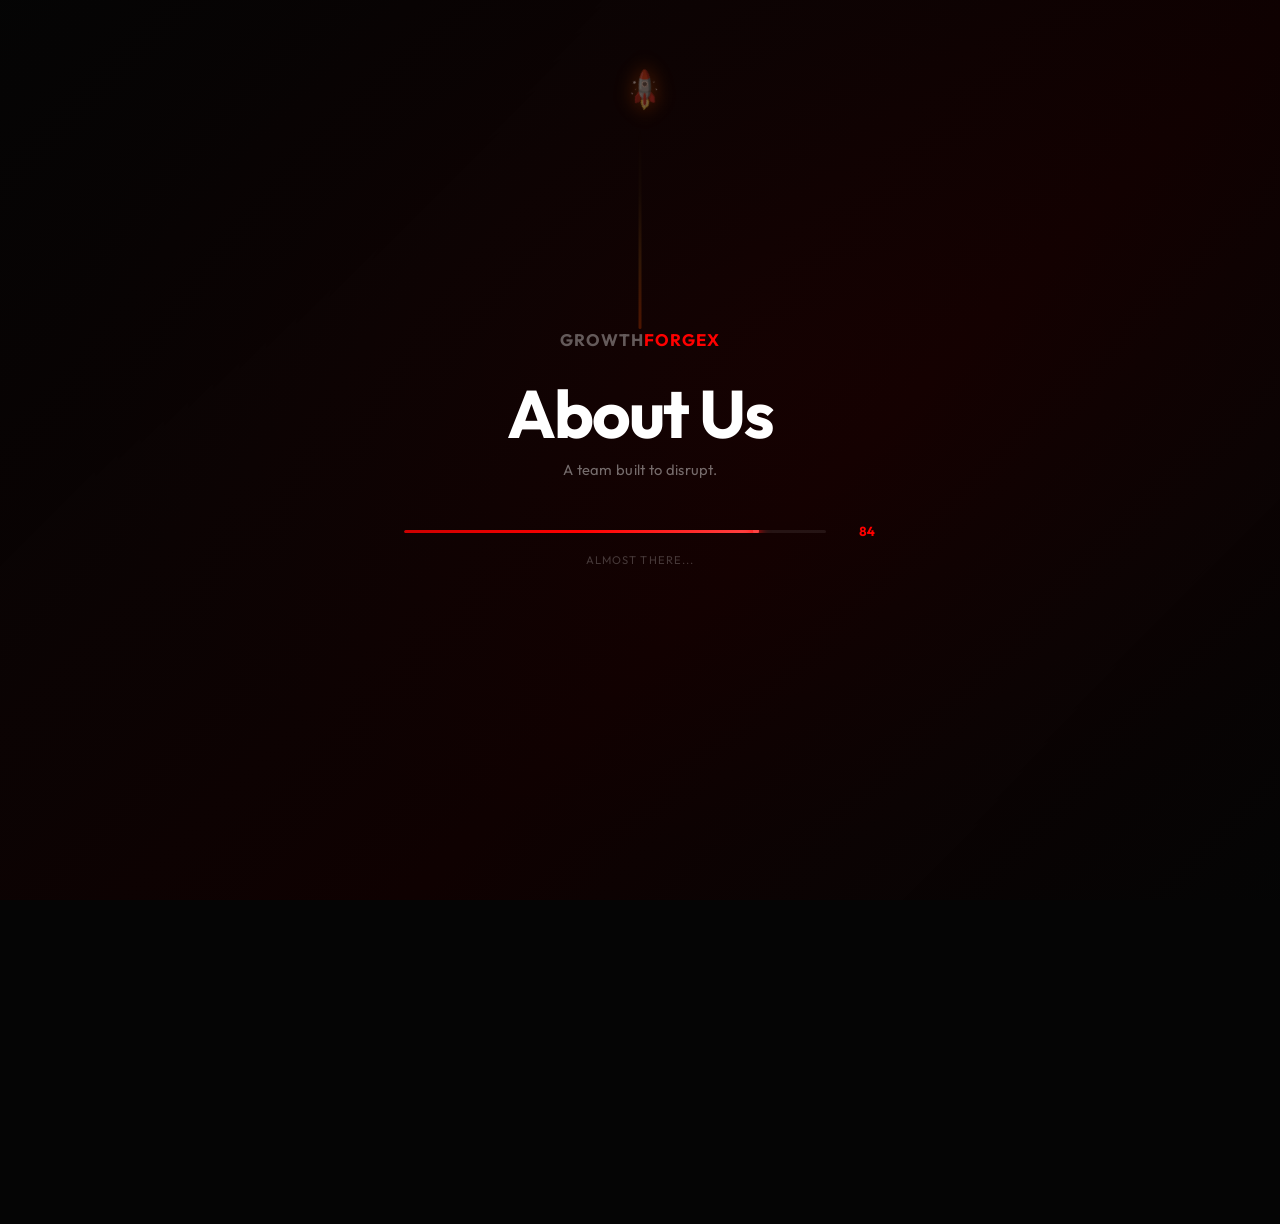
==== commit 8a5e3ef2: "update for responsivenese" ====
--- a/about.html
+++ b/about.html
@@ -2,7 +2,7 @@
 <html lang="en">
 <head>
     <meta charset="UTF-8">
-    <meta name="viewport" content="width=device-width, initial-scale=1.0">
+    <meta name="viewport" content="width=device-width, initial-scale=1.0, maximum-scale=1.0, user-scalable=no">
     <title>Growth ForgeX - About Us</title>
     <link rel="preconnect" href="https://fonts.googleapis.com">
     <link rel="preconnect" href="https://fonts.gstatic.com" crossorigin>
--- a/style.css
+++ b/style.css
@@ -2485,7 +2485,8 @@
     }
 
     /* 4. Globe & Robot Fix: Put them in the content flow so they don't overlap tags or buttons */
-    .page-3d-wrapper, 
+    .page-3d-wrapper,
+    .services-3d-wrapper,
     .hero-character-wrapper {
         position: relative !important;
         height: 280px !important; /* Fixed height for mobile */
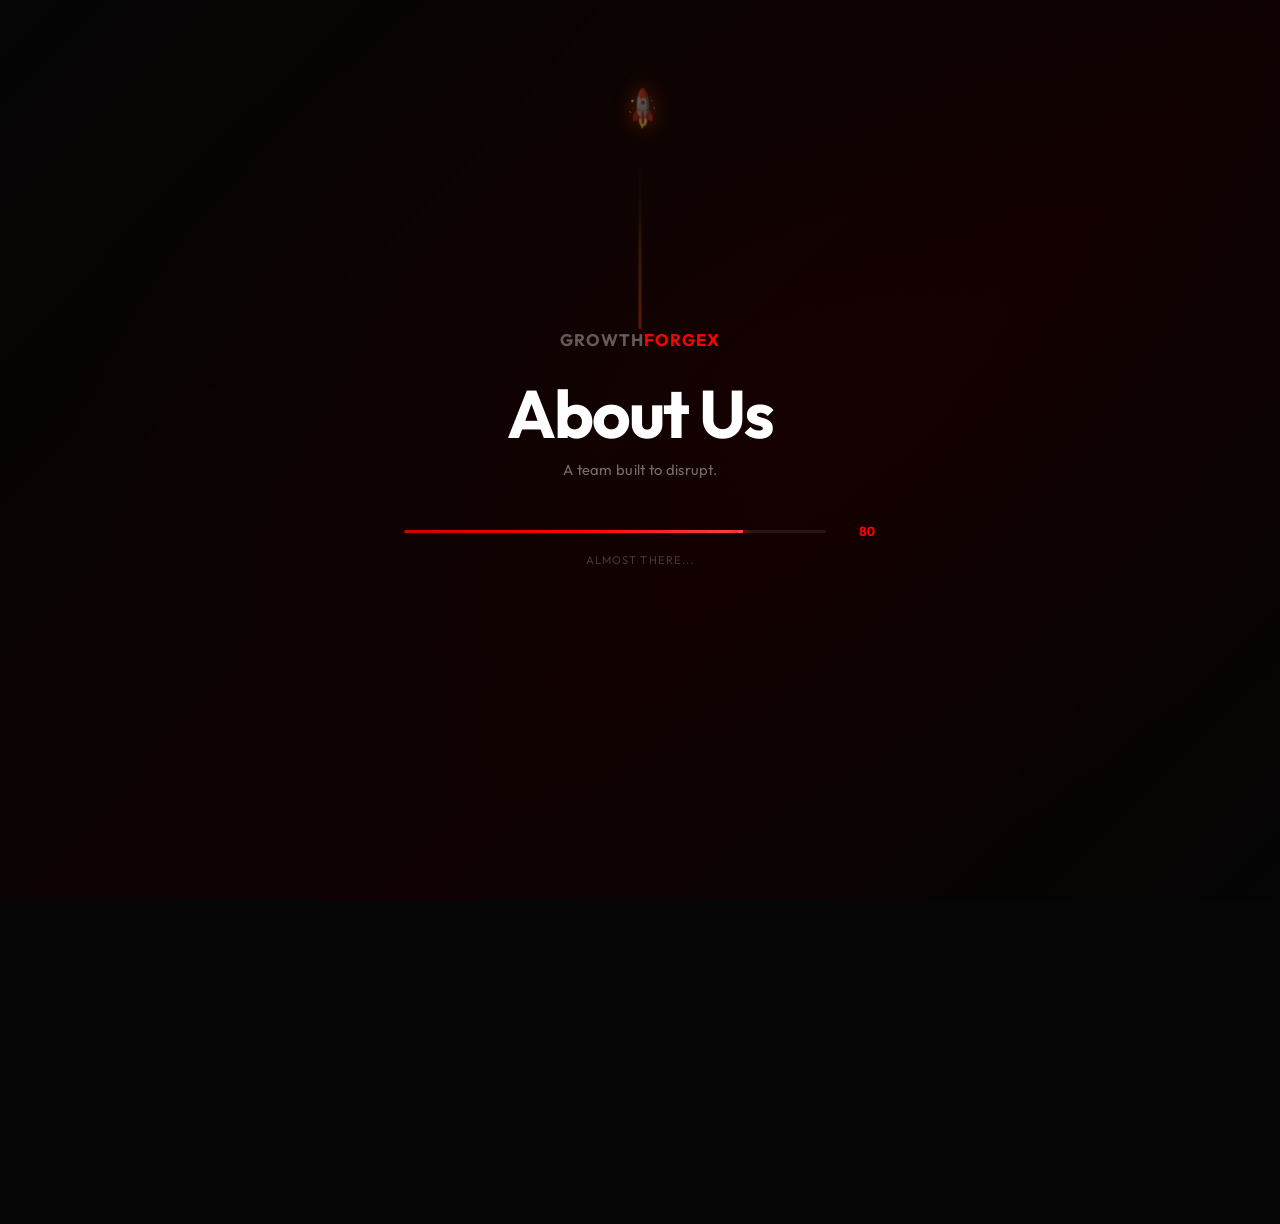
==== commit 9ee287d4: "Position booking request form in red area on contact page - medium size, all fields visible" ====
--- a/about.html
+++ b/about.html
@@ -52,15 +52,6 @@
                 Every project we take on becomes a part of us. Your success isn't just a goal — it's our standard.
             </p>
 
-            <!-- 3D Globe — sits between description and value cards -->
-            <div class="page-3d-wrapper" id="about-3d-wrapper">
-                <canvas id="about-3d-canvas"></canvas>
-                <img src="https://cdn.jsdelivr.net/gh/devicons/devicon@latest/icons/react/react-original.svg"       class="float-icon about-icon-1" alt="React"      loading="lazy" decoding="async">
-                <img src="https://cdn.jsdelivr.net/gh/devicons/devicon@latest/icons/python/python-original.svg"    class="float-icon about-icon-2" alt="Python"     loading="lazy" decoding="async">
-                <img src="https://cdn.jsdelivr.net/gh/devicons/devicon@latest/icons/typescript/typescript-original.svg" class="float-icon about-icon-3" alt="TypeScript" loading="lazy" decoding="async">
-                <img src="https://cdn.jsdelivr.net/gh/devicons/devicon@latest/icons/amazonwebservices/amazonwebservices-original-wordmark.svg" class="float-icon about-icon-4" alt="AWS" loading="lazy" decoding="async">
-            </div>
-
             <p class="reveal" style="color: rgba(255,255,255,0.40); font-size: 11px; letter-spacing: 0.14em; text-transform: uppercase; font-weight: 700; margin-top: 10px; margin-bottom: 14px; transition-delay:0.20s">What We Stand For</p>
 
             <!-- 2×2 Interactive value cards grid -->
@@ -383,6 +374,16 @@
             <a href="portfolio.html" class="card"><div class="card-icon"><svg width="30" height="30" viewBox="0 0 24 24" fill="none" stroke="currentColor" stroke-width="1.5" stroke-linecap="round" stroke-linejoin="round"><rect x="3" y="3" width="7" height="7" rx="1"/><rect x="14" y="3" width="7" height="7" rx="1"/><rect x="3" y="14" width="7" height="7" rx="1"/><rect x="14" y="14" width="7" height="7" rx="1"/></svg></div><span>Portfolio</span></a>
             <a href="contact.html" class="card"><div class="card-icon"><svg width="30" height="30" viewBox="0 0 24 24" fill="none" stroke="currentColor" stroke-width="1.5" stroke-linecap="round" stroke-linejoin="round"><path d="M4 4h16c1.1 0 2 .9 2 2v12c0 1.1-.9 2-2 2H4c-1.1 0-2-.9-2-2V6c0-1.1.9-2 2-2z"/><polyline points="22,6 12,13 2,6"/></svg></div><span>Contact</span></a>
         </section>
+
+        <!-- About 3D Model — positioned absolutely on desktop, relative on mobile -->
+        <div class="page-3d-wrapper" id="about-3d-wrapper">
+            <canvas id="about-3d-canvas"></canvas>
+            <img src="https://cdn.jsdelivr.net/gh/devicons/devicon@latest/icons/react/react-original.svg"     class="float-icon about-icon-1" alt="React"    loading="lazy" decoding="async">
+            <img src="https://cdn.jsdelivr.net/gh/devicons/devicon@latest/icons/nodejs/nodejs-original.svg"   class="float-icon about-icon-2" alt="Node.js"  loading="lazy" decoding="async">
+            <img src="https://cdn.jsdelivr.net/gh/devicons/devicon@latest/icons/typescript/typescript-original.svg" class="float-icon about-icon-3" alt="TypeScript" loading="lazy" decoding="async">
+            <img src="https://cdn.jsdelivr.net/gh/devicons/devicon@latest/icons/postgresql/postgresql-original.svg" class="float-icon about-icon-4" alt="PostgreSQL" loading="lazy" decoding="async">
+        </div>
+
     </main>
 
     <script type="module">
--- a/style.css
+++ b/style.css
@@ -636,6 +636,7 @@
     .divider {
         margin-left: 20px;
     }
+
 }
 
 /* Glitter Background Effect */
@@ -1534,19 +1535,29 @@
 }
 
 .contact-split-wrapper {
-    display: flex;
-    justify-content: space-between;
-    gap: 80px;
+    position: relative;
+    display: flex;
+    justify-content: flex-start;
     margin-top: 40px;
     align-items: flex-start;
+    height: 100%;
 }
 
 .contact-info-column {
     flex: 0 1 400px;
+    position: relative;
+    z-index: 4;
 }
 
 .contact-form-column {
-    flex: 0 1 650px;
+    position: absolute;
+    left: 110%;
+    top: -100px;
+    width: 650px;
+    max-width: 42vw;
+    height: auto;
+    z-index: 3;
+    padding: 35px;
 }
 
 @media (max-width: 1024px) {
@@ -1554,10 +1565,25 @@
         flex-direction: column;
         gap: 60px;
         align-items: stretch;
+        position: relative; 
+        height: auto;
     }
 
     .contact-info-column {
         max-width: 100%;
+        position: relative;
+        z-index: 4;
+    }
+
+    .contact-form-column {
+        position: relative;
+        right: auto;
+        top: auto;
+        width: 100%;
+        max-width: 100%;
+        background: none;
+        padding: 0;
+        border-radius: 0;
     }
 }
 
@@ -2487,12 +2513,13 @@
     /* 4. Globe & Robot Fix: Put them in the content flow so they don't overlap tags or buttons */
     .page-3d-wrapper,
     .services-3d-wrapper,
-    .hero-character-wrapper {
+    .hero-character-wrapper,
+    .about-3d-wrapper {
         position: relative !important;
         height: 280px !important; /* Fixed height for mobile */
         width: 100% !important;
         margin: 10px auto !important;
-        inset: auto !important; 
+        inset: auto !important;
         z-index: 1 !important;
         pointer-events: none !important; /* Allows you to scroll even if touching the globe */
     }
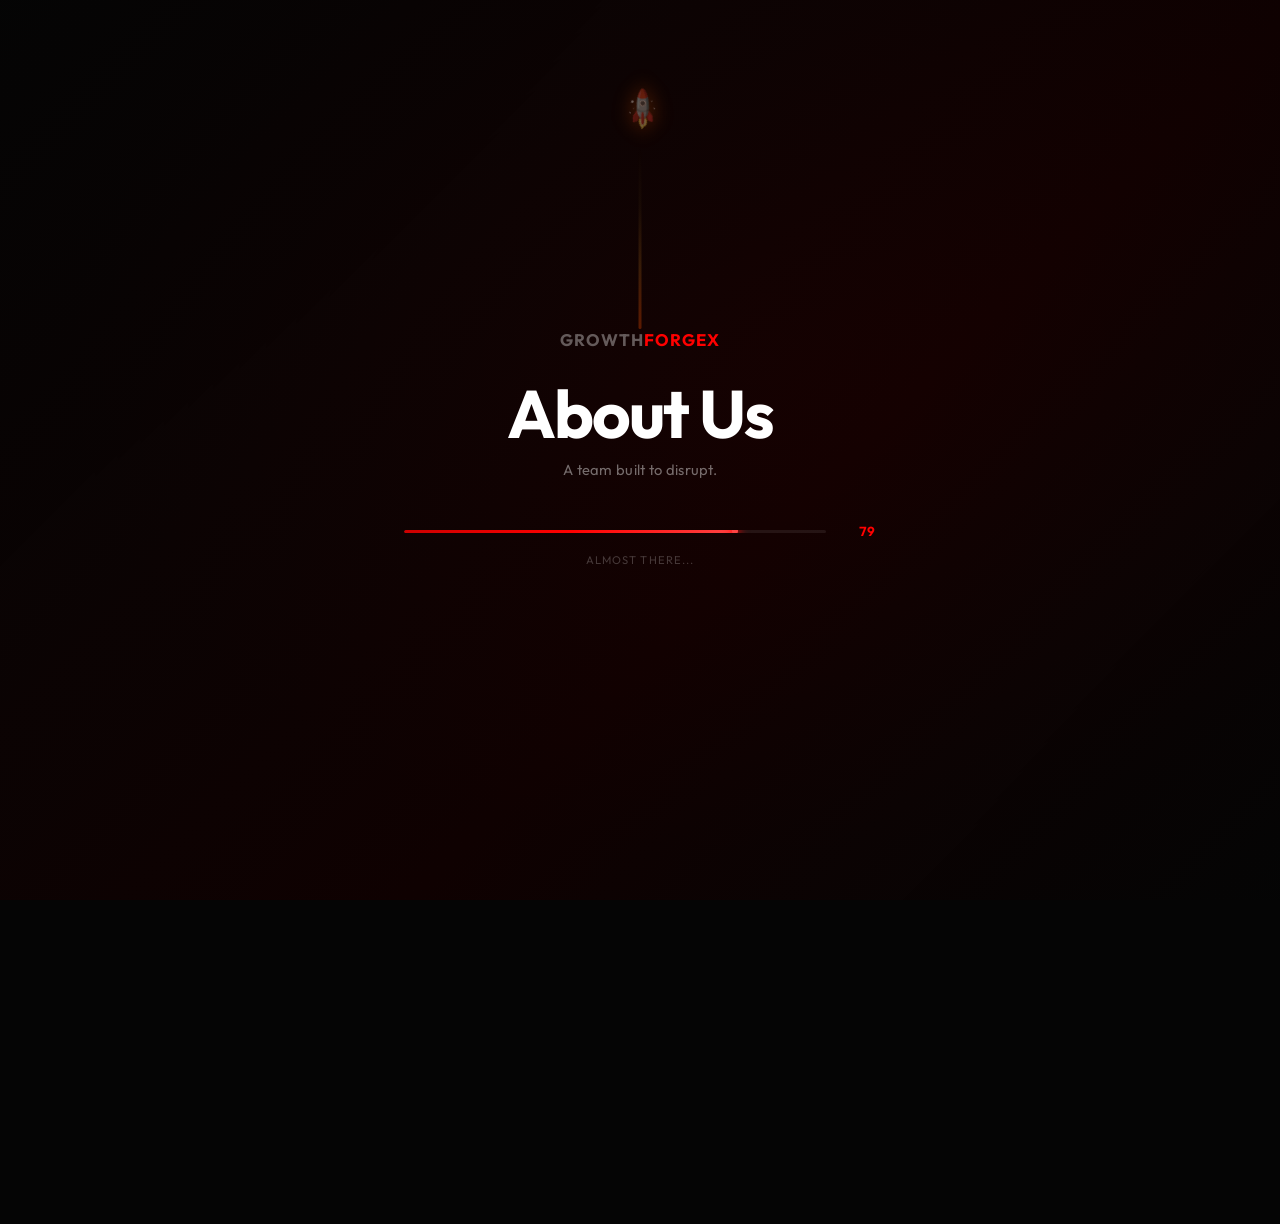
==== commit e5d139b3: "update for responsivenese" ====
--- a/about.html
+++ b/about.html
@@ -368,11 +368,11 @@
 
 
         <section class="bottom-cards-section">
-            <a href="index.html" class="card"><div class="card-icon"><svg width="30" height="30" viewBox="0 0 24 24" fill="none" stroke="currentColor" stroke-width="1.5" stroke-linecap="round" stroke-linejoin="round"><path d="M3 9.5L12 3L21 9.5V20a1 1 0 0 1-1 1H15v-6H9v6H4a1 1 0 0 1-1-1V9.5Z"/></svg></div><span>Home</span></a>
-            <a href="about.html" class="card"><div class="card-icon"><svg width="30" height="30" viewBox="0 0 24 24" fill="none" stroke="currentColor" stroke-width="1.5" stroke-linecap="round" stroke-linejoin="round"><path d="M17 21v-2a4 4 0 0 0-4-4H5a4 4 0 0 0-4 4v2"/><circle cx="9" cy="7" r="4"/><path d="M23 21v-2a4 4 0 0 0-3-3.87"/><path d="M16 3.13a4 4 0 0 1 0 7.75"/></svg></div><span>About Us</span></a>
-            <a href="services.html" class="card"><div class="card-icon"><svg width="30" height="30" viewBox="0 0 24 24" fill="none" stroke="currentColor" stroke-width="1.5" stroke-linecap="round" stroke-linejoin="round"><circle cx="12" cy="12" r="3"/><path d="M19.4 15a1.65 1.65 0 0 0 .33 1.82l.06.06a2 2 0 0 1-2.83 2.83l-.06-.06a1.65 1.65 0 0 0-1.82-.33 1.65 1.65 0 0 0-1 1.51V21a2 2 0 0 1-4 0v-.09A1.65 1.65 0 0 0 9 19.4a1.65 1.65 0 0 0-1.82.33l-.06.06a2 2 0 0 1-2.83-2.83l.06-.06A1.65 1.65 0 0 0 4.68 15a1.65 1.65 0 0 0-1.51-1H3a2 2 0 0 1 0-4h.09A1.65 1.65 0 0 0 4.6 9a1.65 1.65 0 0 0-.33-1.82l-.06-.06a2 2 0 0 1 2.83-2.83l.06.06A1.65 1.65 0 0 0 9 4.68a1.65 1.65 0 0 0 1-1.51V3a2 2 0 0 1 4 0v.09a1.65 1.65 0 0 0 1 1.51 1.65 1.65 0 0 0 1.82-.33l.06-.06a2 2 0 0 1 2.83 2.83l-.06.06A1.65 1.65 0 0 0 19.4 9a1.65 1.65 0 0 0 1.51 1H21a2 2 0 0 1 0 4h-.09a1.65 1.65 0 0 0-1.51 1z"/></svg></div><span>Our Services</span></a>
-            <a href="portfolio.html" class="card"><div class="card-icon"><svg width="30" height="30" viewBox="0 0 24 24" fill="none" stroke="currentColor" stroke-width="1.5" stroke-linecap="round" stroke-linejoin="round"><rect x="3" y="3" width="7" height="7" rx="1"/><rect x="14" y="3" width="7" height="7" rx="1"/><rect x="3" y="14" width="7" height="7" rx="1"/><rect x="14" y="14" width="7" height="7" rx="1"/></svg></div><span>Portfolio</span></a>
-            <a href="contact.html" class="card"><div class="card-icon"><svg width="30" height="30" viewBox="0 0 24 24" fill="none" stroke="currentColor" stroke-width="1.5" stroke-linecap="round" stroke-linejoin="round"><path d="M4 4h16c1.1 0 2 .9 2 2v12c0 1.1-.9 2-2 2H4c-1.1 0-2-.9-2-2V6c0-1.1.9-2 2-2z"/><polyline points="22,6 12,13 2,6"/></svg></div><span>Contact</span></a>
+            <a href="index.html" class="card"><div class="card-icon">🏠</div><span>Home</span></a>
+            <a href="about.html" class="card"><div class="card-icon">👥</div><span>About</span></a>
+            <a href="services.html" class="card"><div class="card-icon">⚙️</div><span>Services</span></a>
+            <a href="portfolio.html" class="card"><div class="card-icon">📁</div><span>Work</span></a>
+            <a href="contact.html" class="card"><div class="card-icon">✉️</div><span>Contact</span></a>
         </section>
 
         <!-- About 3D Model — positioned absolutely on desktop, relative on mobile -->
--- a/style.css
+++ b/style.css
@@ -14,6 +14,14 @@
     background-color: #050505;
     height: 100vh;
     overflow: hidden;
+}
+
+/* Mobile: Fix 100vh issue for scrollable content */
+@media (max-width: 768px) {
+    html, body {
+        height: auto;
+        overflow-y: auto;
+    }
 }
 
 /* Red blur glow */
@@ -36,7 +44,7 @@
     height: 100vh;
     padding: clamp(10px, 1.5vh, 20px) clamp(18px, 4%, 50px) clamp(20px, 3vh, 30px);
     z-index: 1;
-    overflow: hidden;
+    overflow: visible;
     display: flex;
     flex-direction: column;
     justify-content: space-between;
@@ -45,7 +53,7 @@
 /* Floating Images */
 .lightning-left {
     position: absolute;
-    width: 350px;
+    width: clamp(150px, 25vw, 350px);
     left: -120px;
     bottom: -20px;
     z-index: 0;
@@ -57,7 +65,7 @@
 
 .lightning-right {
     position: absolute;
-    width: 320px;
+    width: clamp(130px, 22vw, 320px);
     right: -60px;
     top: 20%;
     z-index: 2;
@@ -177,8 +185,7 @@
     right: 0;
     bottom: -6vh;
     height: 85vh;
-    width: min(1100px, 65vw);
-    max-width: 65vw;
+    width: clamp(500px, 65vw, 1100px);
     z-index: 5;
     pointer-events: none;
 }
@@ -310,7 +317,7 @@
     display: flex;
     align-items: center;
     width: 100%;
-    max-width: 600px;
+    max-width: clamp(280px, 90vw, 600px);
     height: 36px;
     background: rgba(255, 0, 0, 0.07);
     border: 1px solid rgba(255, 0, 0, 0.25);
@@ -681,31 +688,7 @@
     text-shadow: 0 0 20px rgba(255, 0, 0, 0.4);
 }
 
-@media (max-width: 1200px) {
-    .hero-character-wrapper {
-        position: absolute;
-        right: 3%;
-        bottom: -6vh;
-        height: 85vh;
-        width: 800px;
-        max-width: 50vw;
-        z-index: 5;
-        pointer-events: none;
-    }
-}
-
-@media (max-width: 900px) {
-    .hero-character-wrapper {
-        position: absolute;
-        right: 3%;
-        bottom: -6vh;
-        height: 85vh;
-        width: 800px;
-        max-width: 50vw;
-        z-index: 5;
-        pointer-events: none;
-    }
-}
+/* Consolidated responsive rules â€" use clamp() instead of multiple breakpoints */
 
 /* Interactivity & Spline Effects */
 .services-holographic-bg {
@@ -754,8 +737,8 @@
     position: absolute;
     top: var(--mouse-y, 0);
     left: var(--mouse-x, 0);
-    width: 300px;
-    height: 300px;
+    width: clamp(200px, 25vw, 300px);
+    height: clamp(200px, 25vw, 300px);
     background: radial-gradient(circle, rgba(255, 255, 255, 0.08) 0%, transparent 70%);
     transform: translate(-50%, -50%);
     pointer-events: none;
@@ -939,8 +922,8 @@
 /* â”€â”€ Modal V2 â€” Two-Panel Layout â”€â”€â”€â”€â”€â”€â”€â”€â”€â”€â”€â”€â”€â”€â”€â”€â”€â”€â”€â”€â”€â”€â”€â”€â”€â”€â”€â”€â”€â”€â”€â”€â”€â”€â”€â”€â”€â”€â”€â”€â”€â”€â”€â”€â”€ */
 .modal-content-v2 {
     position: relative;
-    width: 92%;
-    max-width: 1280px;
+    width: clamp(90%, 92%, 100%);
+    max-width: clamp(800px, 92vw, 1280px);
     height: 82vh;
     background: #0e0e0e;
     border: 1px solid rgba(255, 255, 255, 0.08);
@@ -979,11 +962,11 @@
 
 /* RIGHT panel â€” info */
 .modal-info-panel {
-    width: 360px;
+    width: clamp(280px, 30vw, 360px);
     flex-shrink: 0;
     display: flex;
     flex-direction: column;
-    padding: 36px 28px 28px;
+    padding: 36px clamp(16px, 2vw, 28px) 28px;
     overflow-y: auto;
     scrollbar-width: thin;
     scrollbar-color: rgba(255, 0, 0, 0.3) transparent;
@@ -1232,7 +1215,7 @@
     width: 100%;
     background: rgba(10, 10, 10, 0.4);
     backdrop-filter: blur(10px);
-    padding: 30px;
+    padding: clamp(20px, 4vw, 30px);
     border-radius: 12px;
     border: 1px solid rgba(255, 0, 0, 0.1);
     box-shadow: 0 0 100px rgba(255, 0, 0, 0.05);
@@ -1240,8 +1223,8 @@
 
 .form-grid {
     display: grid;
-    grid-template-columns: 1fr 1fr;
-    gap: 25px;
+    grid-template-columns: repeat(auto-fit, minmax(250px, 1fr));
+    gap: clamp(15px, 3vw, 25px);
     margin-bottom: 25px;
 }
 
@@ -1333,16 +1316,52 @@
     display: inline-block;
 }
 
+/* â"€â"€ Extra Small Screens (< 480px) â"€â"€ */
+@media (max-width: 480px) {
+    .title {
+        font-size: clamp(20px, 6vw, 28px) !important;
+    }
+
+    .subtitle {
+        font-size: clamp(12px, 3vw, 14px) !important;
+    }
+
+    .header-btn {
+        font-size: 9px !important;
+        padding: 4px 6px !important;
+    }
+
+    .btn-icon {
+        width: 28px !important;
+        height: 28px !important;
+    }
+
+    .card {
+        height: 80px !important;
+    }
+
+    .card-icon {
+        width: 36px !important;
+        height: 36px !important;
+    }
+}
+
+/* â"€â"€ Responsive Form Grid â"€â"€ */
 @media (max-width: 768px) {
     .portfolio-grid {
         grid-template-columns: 1fr !important;
     }
+
     .form-grid {
-        grid-template-columns: 1fr;
+        grid-template-columns: 1fr !important;
     }
 
     .form-group.full-width {
-        grid-column: span 1;
+        grid-column: span 1 !important;
+    }
+
+    .contact-form-container {
+        padding: clamp(16px, 3vw, 20px);
     }
 }
 
@@ -1421,8 +1440,7 @@
     right: 0;
     bottom: -6vh;
     height: 85vh;
-    width: 950px;
-    max-width: 62vw;
+    width: clamp(500px, 62vw, 950px);
     z-index: 5;
     pointer-events: none;
     animation: hoverCharacter 6s ease-in-out infinite alternate;
@@ -1439,8 +1457,7 @@
     right: -2%;
     bottom: 8vh;
     height: 72vh;
-    width: 720px;
-    max-width: 46vw;
+    width: clamp(400px, 46vw, 720px);
     z-index: 3;
     pointer-events: none;
     opacity: 0.85;
@@ -1544,20 +1561,19 @@
 }
 
 .contact-info-column {
-    flex: 0 1 400px;
+    flex: 0 1 clamp(300px, 40vw, 400px);
     position: relative;
     z-index: 4;
 }
 
 .contact-form-column {
     position: absolute;
-    left: 110%;
-    top: -100px;
-    width: 650px;
-    max-width: 42vw;
+    left: 130%;
+    top: -250px;
+    width: clamp(500px, 42vw, 650px);
     height: auto;
     z-index: 3;
-    padding: 35px;
+    padding: clamp(20px, 3vw, 30px);
 }
 
 @media (max-width: 1024px) {
@@ -1611,8 +1627,8 @@
         display: flex;
         align-items: center;
         justify-content: center;
-        width: 40px;
-        height: 40px;
+        width: 48px;
+        height: 48px;
         cursor: pointer;
         z-index: 1001;
         order: 2;
@@ -1735,6 +1751,12 @@
         height: auto;
     }
 
+    /* Word-break for long URLs/emails on mobile */
+    * {
+        word-break: break-word;
+        overflow-wrap: break-word;
+    }
+
     /* â”€â”€ 2. Main container â€” stack children top-to-bottom, no space-between trap â”€â”€ */
     .hero-container {
         padding: 14px 18px 24px;
@@ -1755,13 +1777,13 @@
         gap: 0;
     }
 
-    /* Hamburger label */
+    /* Hamburger label - 48px minimum touch target */
     .nav-toggle-label {
         display: flex;
         align-items: center;
         justify-content: center;
-        width: 36px;
-        height: 36px;
+        width: 48px;
+        height: 48px;
         cursor: pointer;
         z-index: 1001;
         flex-shrink: 0;
@@ -2053,9 +2075,9 @@
 
     /* Gallery nav arrows â€” smaller for mobile */
     .nav-btn {
-        width: 36px;
-        height: 36px;
-        font-size: 14px;
+        width: 48px;
+        height: 48px;
+        font-size: 16px;
         flex-shrink: 0;
     }
 
@@ -2102,10 +2124,10 @@
     /* Close button â€” visible above gallery */
     .close-btn {
         top: 10px;
-        right: 14px;
-        font-size: 22px;
-        width: 34px;
-        height: 34px;
+        right: 10px;
+        font-size: 24px;
+        width: 48px;
+        height: 48px;
         background: rgba(20, 20, 20, 0.85);
         border-radius: 50%;
         display: flex;
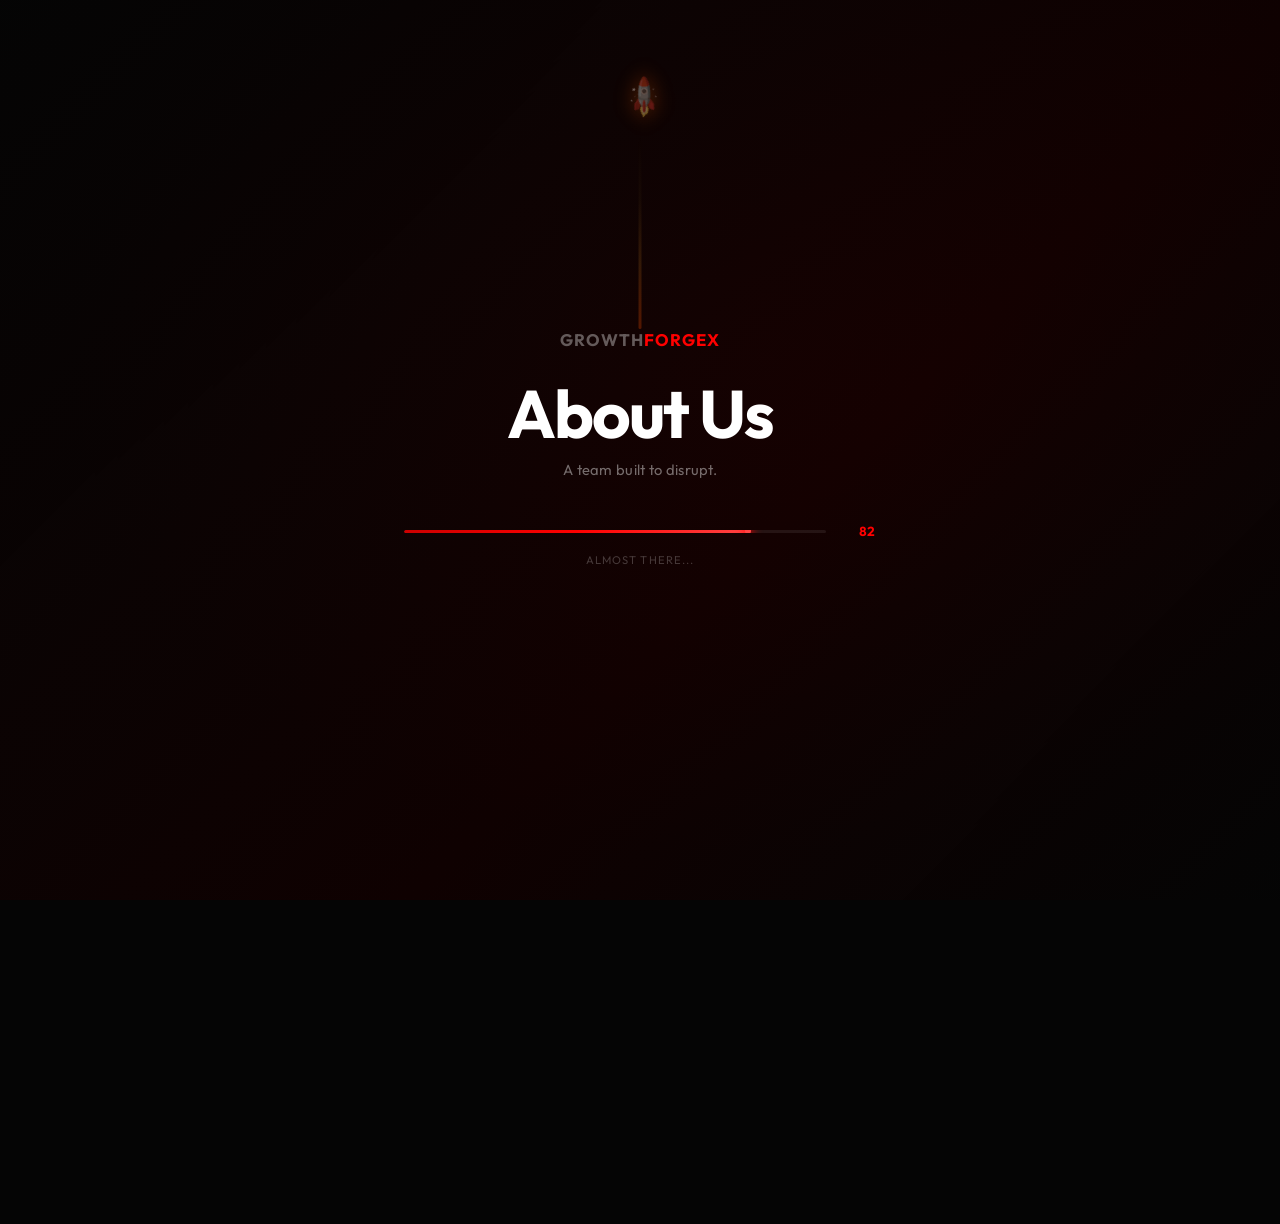
==== commit 06c109a3: "update for responsivenese" ====
--- a/about.html
+++ b/about.html
@@ -620,6 +620,52 @@
     });
     </script>
 
+    <script>
+    // Matrix code effect
+    document.addEventListener('DOMContentLoaded', function() {
+        const canvas = document.createElement('canvas');
+        canvas.className = 'matrix-canvas';
+        document.body.insertBefore(canvas, document.body.firstChild);
+
+        const ctx = canvas.getContext('2d');
+        let W = canvas.width = window.innerWidth;
+        let H = canvas.height = window.innerHeight;
+
+        const chars = '01アイウエオカキクケコサシスセソタチツテトナニヌネノハヒフヘホマミムメモヤユヨラリルレロワヲン';
+        const charArray = chars.split('');
+        const fontSize = 20;
+        const columns = Math.floor(W / fontSize);
+        const drops = Array(columns).fill(0);
+
+        function draw() {
+            ctx.fillStyle = 'rgba(5, 5, 5, 0.05)';
+            ctx.fillRect(0, 0, W, H);
+
+            ctx.fillStyle = '#FF0000';
+            ctx.font = fontSize + 'px monospace';
+            ctx.globalAlpha = 0.7;
+
+            for (let i = 0; i < columns; i++) {
+                const char = charArray[Math.floor(Math.random() * charArray.length)];
+                ctx.fillText(char, i * fontSize, drops[i] * fontSize);
+
+                drops[i]++;
+                if (drops[i] * fontSize > H && Math.random() > 0.95) {
+                    drops[i] = 0;
+                }
+            }
+            ctx.globalAlpha = 1;
+        }
+
+        window.addEventListener('resize', function() {
+            W = canvas.width = window.innerWidth;
+            H = canvas.height = window.innerHeight;
+        }, { passive: true });
+
+        setInterval(draw, 50);
+    });
+    </script>
+
     <script src="transition.js" defer></script>
     <script src="effects.js" defer></script>
 </body>
--- a/style.css
+++ b/style.css
@@ -6,21 +6,32 @@
 }
 
 html {
+    height: 100dvh;
     overflow: hidden;
-    height: 100%;
+    scrollbar-width: none;
+}
+
+html::-webkit-scrollbar {
+    display: none;
 }
 
 body {
+    width: 100%;
+    height: 100dvh;
+    overflow-y: auto;
+    overflow-x: hidden;
     background-color: #050505;
-    height: 100vh;
-    overflow: hidden;
+    scrollbar-width: none;
+}
+
+body::-webkit-scrollbar {
+    display: none;
 }
 
 /* Mobile: Fix 100vh issue for scrollable content */
 @media (max-width: 768px) {
     html, body {
         height: auto;
-        overflow-y: auto;
     }
 }
 
@@ -41,13 +52,15 @@
 .hero-container {
     position: relative;
     width: 100%;
-    height: 100vh;
-    padding: clamp(10px, 1.5vh, 20px) clamp(18px, 4%, 50px) clamp(20px, 3vh, 30px);
+    height: 100dvh;
+    display: flex;
+    flex-direction: column;
+    padding: clamp(8px, 1.2vh, 16px) clamp(16px, 4%, 48px) clamp(8px, 1.5vh, 16px);
     z-index: 1;
     overflow: visible;
     display: flex;
     flex-direction: column;
-    justify-content: space-between;
+    justify-content: flex-start;
 }
 
 /* Floating Images */
@@ -124,7 +137,7 @@
     border-radius: 80px;
     padding: clamp(8px, 1vw, 12px) clamp(16px, 2.5vw, 32px);
     gap: clamp(20px, 3vw, 40px);
-    backdrop-filter: blur(10px);
+    backdrop-filter: none;
 }
 
 .nav-link {
@@ -177,15 +190,17 @@
     display: flex;
     flex-direction: column;
     justify-content: center;
+    flex: 1;
+    gap: clamp(8px, 1.5vh, 12px);
 }
 
 /* 3D Hero Character Region */
 .hero-character-wrapper {
     position: absolute;
     right: 0;
-    bottom: -6vh;
-    height: 85vh;
-    width: clamp(500px, 65vw, 1100px);
+    bottom: -2vh;
+    height: clamp(400px, 70dvh, 850px);
+    width: clamp(500px, 65vw, 1050px);
     z-index: 5;
     pointer-events: none;
 }
@@ -404,9 +419,9 @@
 }
 
 .subtitle {
-    font-size: clamp(16px, 2vw, 28px);
+    font-size: clamp(14px, 2vw, 24px);
     color: rgba(255, 255, 255, 0.7);
-    margin-bottom: clamp(12px, 1.8vh, 24px);
+    margin-bottom: clamp(6px, 1vh, 12px);
 }
 
 .subtitle .highlight {
@@ -492,24 +507,29 @@
 .bottom-cards-section {
     display: flex;
     justify-content: center;
-    gap: clamp(8px, 1.2vw, 16px);
-    padding-top: 10px;
+    gap: clamp(6px, 1vw, 12px);
+    padding-top: clamp(6px, 1vh, 12px);
+    padding-bottom: clamp(6px, 1vh, 10px);
+    flex-wrap: wrap;
+    flex-shrink: 0;
     position: relative;
     z-index: 10;
+    margin-top: auto;
+    flex-wrap: wrap;
 }
 
 .card {
-    width: clamp(120px, 13vw, 160px);
-    height: clamp(100px, 10vh, 136px);
+    width: clamp(100px, 12vw, 140px);
+    height: clamp(90px, 9vh, 120px);
     background: rgba(8, 8, 8, 0.72);
     border: 1px solid rgba(255, 255, 255, 0.07);
     box-shadow: 0 8px 32px rgba(0, 0, 0, 0.55), inset 0 1px 0 rgba(255, 255, 255, 0.05);
-    border-radius: 22px;
+    border-radius: 18px;
     display: flex;
     flex-direction: column;
     align-items: center;
     justify-content: center;
-    gap: 11px;
+    gap: 8px;
     backdrop-filter: blur(12px);
     transition: transform 0.32s ease, box-shadow 0.32s ease, border-color 0.32s ease, background 0.32s ease;
     cursor: pointer;
@@ -717,9 +737,9 @@
 .service-card {
     background: rgba(255, 255, 255, 0.03);
     border: 1px solid rgba(255, 255, 255, 0.1);
-    padding: 25px;
-    border-radius: 20px;
-    backdrop-filter: blur(10px);
+    padding: clamp(14px, 2.5vw, 25px);
+    border-radius: 16px;
+    backdrop-filter: none;
     position: relative;
     overflow: hidden;
     transition: transform 0.1s ease, border-color 0.3s ease, box-shadow 0.3s ease;
@@ -967,7 +987,7 @@
     display: flex;
     flex-direction: column;
     padding: 36px clamp(16px, 2vw, 28px) 28px;
-    overflow-y: auto;
+    overflow-y:  visible;
     scrollbar-width: thin;
     scrollbar-color: rgba(255, 0, 0, 0.3) transparent;
 }
@@ -1211,11 +1231,11 @@
 
 /* Contact Form Styles */
 .contact-form-container {
-    margin-top: 50px;
+    margin-top: clamp(14px, 1.8vh, 18px);
     width: 100%;
     background: rgba(10, 10, 10, 0.4);
     backdrop-filter: blur(10px);
-    padding: clamp(20px, 4vw, 30px);
+    padding: clamp(12px, 1.8vw, 16px);
     border-radius: 12px;
     border: 1px solid rgba(255, 0, 0, 0.1);
     box-shadow: 0 0 100px rgba(255, 0, 0, 0.05);
@@ -1223,30 +1243,31 @@
 
 .form-grid {
     display: grid;
-    grid-template-columns: repeat(auto-fit, minmax(250px, 1fr));
-    gap: clamp(15px, 3vw, 25px);
-    margin-bottom: 25px;
+    grid-template-columns: repeat(2, 1fr);
+    gap: clamp(4px, 0.8vw, 8px);
+    margin-bottom: clamp(10px, 1.5vh, 14px);
 }
 
 .form-group {
     display: flex;
     flex-direction: column;
-    gap: 10px;
+    gap: clamp(6px, 1vh, 8px);
 }
 
 .form-group.full-width {
-    grid-column: span 2;
+    grid-column: 1 / -1;
 }
 
 .form-label {
     color: rgba(255, 255, 255, 0.4);
-    font-size: 12px;
+    font-size: clamp(10px, 1.2vw, 11px);
     font-weight: 600;
-    letter-spacing: 2px;
+    letter-spacing: 1.5px;
     text-transform: uppercase;
     display: flex;
     align-items: center;
     gap: 8px;
+    margin-bottom: clamp(6px, 1vh, 8px);
 }
 
 .form-label.required::after {
@@ -1260,10 +1281,10 @@
     background: #0A0A0A;
     border: 1px solid rgba(255, 255, 255, 0.05);
     border-radius: 8px;
-    padding: 18px 20px;
+    padding: clamp(13px, 1.6vw, 15px) clamp(15px, 2.1vw, 17px);
     color: #FFFFFF;
     font-family: 'Inter', sans-serif;
-    font-size: 16px;
+    font-size: clamp(12px, 1.4vw, 14px);
     transition: all 0.3s ease;
 }
 
@@ -1277,7 +1298,7 @@
 }
 
 .form-textarea {
-    min-height: 150px;
+    min-height: clamp(80px, 10vh, 110px);
     resize: vertical;
 }
 
@@ -1287,18 +1308,18 @@
     color: #FFFFFF;
     border: none;
     border-radius: 8px;
-    padding: 22px;
-    font-size: 16px;
+    padding: clamp(10px, 1.4vh, 13px);
+    font-size: clamp(10px, 1vw, 12px);
     font-weight: 700;
-    letter-spacing: 3px;
+    letter-spacing: 1.5px;
     text-transform: uppercase;
     cursor: pointer;
     transition: all 0.3s cubic-bezier(0.16, 1, 0.3, 1);
     display: flex;
     justify-content: center;
     align-items: center;
-    gap: 15px;
-    margin-top: 10px;
+    gap: clamp(6px, 1vw, 10px);
+    margin-top: clamp(8px, 1.1vh, 11px);
 }
 
 .submit-btn:hover {
@@ -1555,9 +1576,10 @@
     position: relative;
     display: flex;
     justify-content: flex-start;
-    margin-top: 40px;
+    margin-top: clamp(24px, 3vh, 40px);
     align-items: flex-start;
-    height: 100%;
+    height: 90%;
+    overflow: visible;
 }
 
 .contact-info-column {
@@ -1568,25 +1590,25 @@
 
 .contact-form-column {
     position: absolute;
-    left: 130%;
-    top: -250px;
-    width: clamp(500px, 42vw, 650px);
+    right: -95%;
+    top: 0;
+    width: clamp(340px, 32vw, 530px);
     height: auto;
     z-index: 3;
-    padding: clamp(20px, 3vw, 30px);
+    padding: clamp(12px, 1.8vw, 16px);
 }
 
 @media (max-width: 1024px) {
     .contact-split-wrapper {
         flex-direction: column;
-        gap: 60px;
+        gap: 45px;
         align-items: stretch;
         position: relative; 
         height: auto;
     }
 
     .contact-info-column {
-        max-width: 100%;
+        max-width: 50%;
         position: relative;
         z-index: 4;
     }
@@ -1670,13 +1692,14 @@
         left: 0;
         right: 0;
         background: #050505;
+        backdrop-filter: none;
         flex-direction: column;
         padding: 8px 26px 20px;
         gap: 0;
-        z-index: 99999;
+        z-index: 999999;
         border-radius: 0 0 18px 18px;
         border-top: 1px solid rgba(255, 0, 0, 0.25);
-        box-shadow: 0 22px 60px rgba(0, 0, 0, 0.85);
+        box-shadow: 0 22px 60px rgba(0, 0, 0, 1);
     }
 
     .nav-toggle:checked ~ .nav-pill { display: flex; }
@@ -1832,7 +1855,7 @@
         flex-direction: column;
         padding: 6px 24px 18px;
         gap: 0;
-        z-index: 99999;
+        z-index: 999999;
         border-radius: 0 0 16px 16px;
         border-top: 1px solid rgba(255, 0, 0, 0.25);
         box-shadow: 0 24px 60px rgba(0, 0, 0, 0.9);
@@ -2350,7 +2373,7 @@
 
     .hero-container {
         height: auto !important;
-        min-height: 100dvh !important;
+        min-height: 100vh;
         padding: 15px 16px env(safe-area-inset-bottom, 20px) !important;
         display: flex !important;
         flex-direction: column !important;
--- a/perf.css
+++ b/perf.css
@@ -1,14 +1,27 @@
 /* ===== GROWTHFORGEX — PERFORMANCE CSS ===== */
 
 html {
-    overflow: hidden;
-    height: 100%;
+    overflow-x: hidden;
+    overflow-y: auto;
+    height: auto;
 }
 
 body {
     -webkit-font-smoothing: antialiased;
     -moz-osx-font-smoothing: grayscale;
     text-rendering: optimizeSpeed;
+}
+
+/* Matrix Code Canvas */
+.matrix-canvas {
+    position: fixed;
+    top: 0;
+    left: 0;
+    width: 100%;
+    height: 100%;
+    pointer-events: none;
+    z-index: 0;
+    opacity: 0.1;
 }
 
 /* ── GPU layers: only on things that actually move ── */
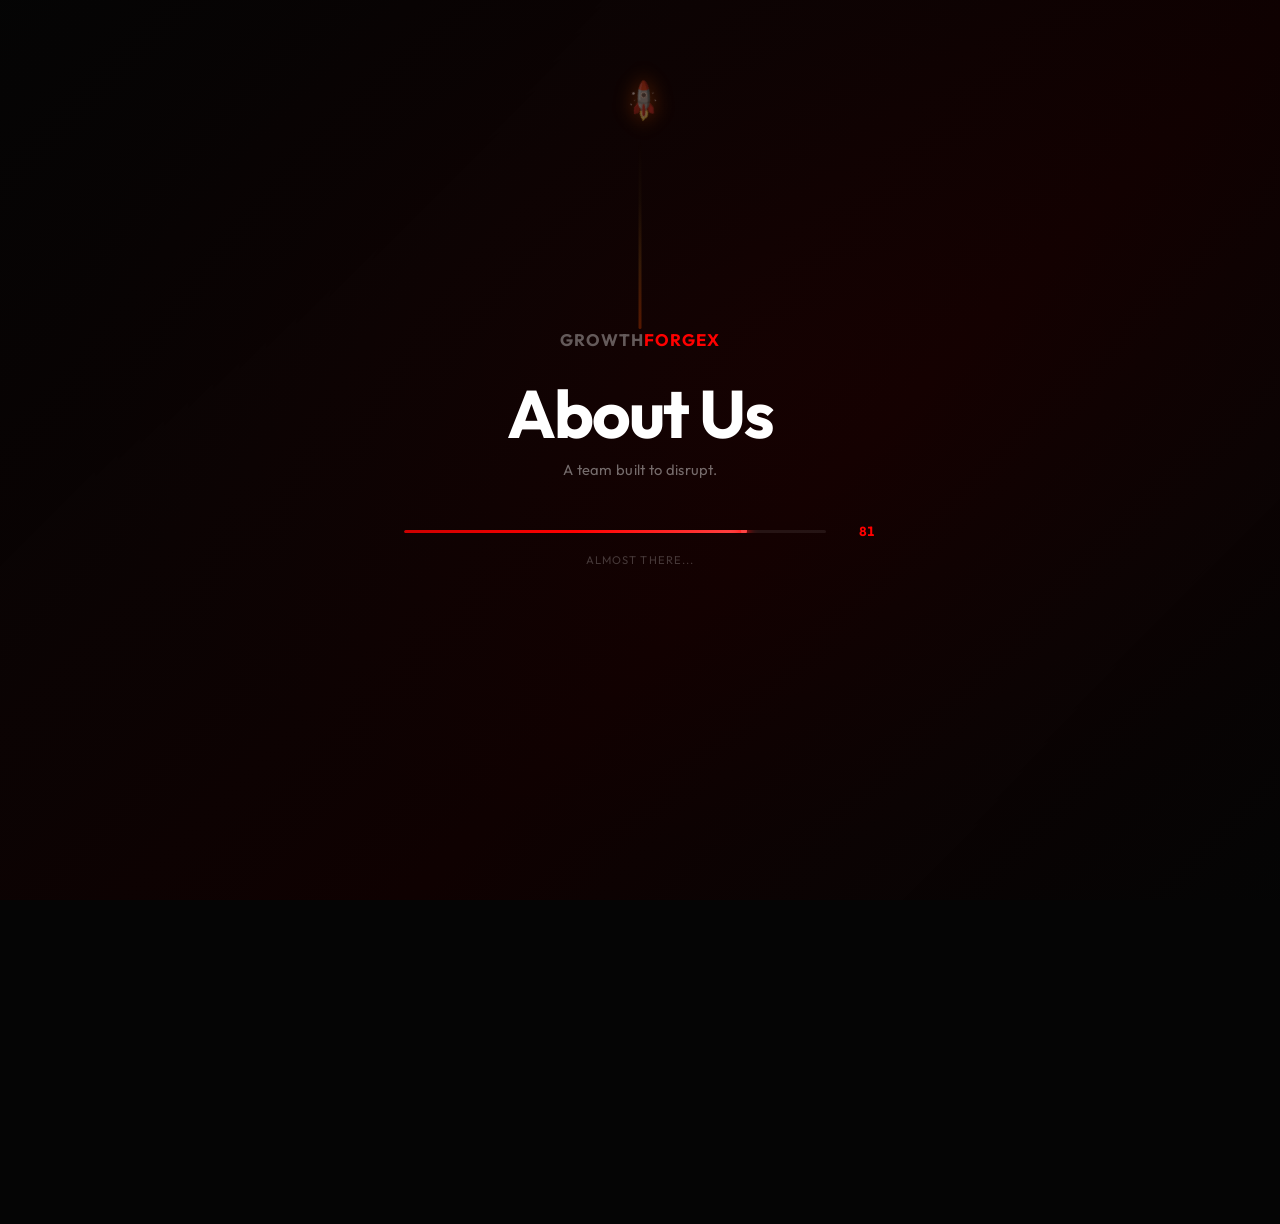
==== commit ed70cdf7: "Add thunder.jpeg neon lightning to all pages - Updated index.html to use thunder.jpeg - Updated abou" ====
--- a/about.html
+++ b/about.html
@@ -16,8 +16,8 @@
     <div class="background-glow"></div>
     <main class="hero-container">
         
-        <img src="lightning.png" alt="3D Red Lightning Left" class="lightning-left" loading="lazy" decoding="async">
-        <img src="lightning.png" alt="3D Red Lightning Right" class="lightning-right" loading="lazy" decoding="async">
+        <img src="thunder.jpeg" alt="3D Red Lightning Left" class="lightning-left" loading="lazy" decoding="async">
+        <img src="thunder.jpeg" alt="3D Red Lightning Right" class="lightning-right" loading="lazy" decoding="async">
 
         <header>
             <div class="logo">Growth ForgeX</div>
--- a/style.css
+++ b/style.css
@@ -57,7 +57,8 @@
     flex-direction: column;
     padding: clamp(8px, 1.2vh, 16px) clamp(16px, 4%, 48px) clamp(8px, 1.5vh, 16px);
     z-index: 1;
-    overflow: visible;
+    overflow-x: hidden;
+    overflow-y: visible;
     display: flex;
     flex-direction: column;
     justify-content: flex-start;
@@ -66,25 +67,27 @@
 /* Floating Images */
 .lightning-left {
     position: absolute;
-    width: clamp(150px, 25vw, 350px);
-    left: -120px;
-    bottom: -20px;
+    width: clamp(100px, 15vw, 220px);
+    left: 20px;
+    bottom: 15%;
     z-index: 0;
     transform: rotate(15deg);
-    opacity: 0.5;
+    opacity: 0.7;
     animation: float 6s ease-in-out infinite;
     pointer-events: none;
+    object-fit: contain;
 }
 
 .lightning-right {
     position: absolute;
-    width: clamp(130px, 22vw, 320px);
-    right: -60px;
+    width: clamp(100px, 15vw, 220px);
+    right: 40px;
     top: 20%;
     z-index: 2;
     transform: scaleX(-1) rotate(15deg);
     opacity: 0.9;
     animation: floatAlt 8s ease-in-out infinite;
+    object-fit: contain;
 }
 
 @keyframes float {
@@ -113,6 +116,64 @@
     100% {
         transform: scaleX(-1) rotate(15deg) translateY(0);
     }
+}
+
+/* Social Media Icons - Hidden old position */
+.social-icons-section {
+    display: none !important;
+}
+
+/* Form Header Row with Social Icons */
+.form-header-row {
+    display: flex;
+    justify-content: space-between;
+    align-items: center;
+    gap: clamp(12px, 2vw, 20px);
+    margin-bottom: clamp(12px, 1.5vh, 16px);
+}
+
+.form-header-row .title {
+    margin: 0;
+    flex: 1;
+}
+
+.form-social-icons {
+    display: flex !important;
+    gap: clamp(8px, 1.2vw, 12px);
+    flex-shrink: 0;
+    visibility: visible !important;
+}
+
+.form-social-icon {
+    display: flex;
+    align-items: center;
+    justify-content: center;
+    width: clamp(32px, 4vw, 40px);
+    height: clamp(32px, 4vw, 40px);
+    border-radius: 50%;
+    background: rgba(255, 0, 0, 0.1);
+    border: 1.5px solid rgba(255, 0, 0, 0.3);
+    color: #FF0000;
+    transition: all 0.3s ease;
+    flex-shrink: 0;
+}
+
+.form-social-icon:hover {
+    background: rgba(255, 0, 0, 0.2);
+    border-color: rgba(255, 0, 0, 0.6);
+    color: #FFFFFF;
+    transform: translateY(-3px);
+    box-shadow: 0 6px 12px rgba(255, 0, 0, 0.2);
+}
+
+.form-social-icon svg {
+    width: clamp(18px, 2.5vw, 22px);
+    height: clamp(18px, 2.5vw, 22px);
+    transition: transform 0.3s ease;
+}
+
+.form-social-icon:hover svg {
+    transform: scale(1.1);
 }
 
 /* Header */
@@ -606,7 +667,8 @@
     }
 
     .lightning-left,
-    .lightning-right {
+    .lightning-right,
+    .social-icons-section {
         display: none;
     }
 }
@@ -1232,13 +1294,14 @@
 /* Contact Form Styles */
 .contact-form-container {
     margin-top: clamp(14px, 1.8vh, 18px);
-    width: 100%;
+    width: 185%;
     background: rgba(10, 10, 10, 0.4);
     backdrop-filter: blur(10px);
-    padding: clamp(12px, 1.8vw, 16px);
+    padding: clamp(12px, 1.2vw, 14px);
     border-radius: 12px;
     border: 1px solid rgba(255, 0, 0, 0.1);
     box-shadow: 0 0 100px rgba(255, 0, 0, 0.05);
+    box-sizing: border-box;
 }
 
 .form-grid {
@@ -1575,27 +1638,31 @@
 .contact-split-wrapper {
     position: relative;
     display: flex;
-    justify-content: flex-start;
+    justify-content: space-between;
     margin-top: clamp(24px, 3vh, 40px);
     align-items: flex-start;
-    height: 90%;
+    height: auto;
     overflow: visible;
+    gap: clamp(20px, 2.5vw, 40px);
+    max-width: 100%;
 }
 
 .contact-info-column {
-    flex: 0 1 clamp(300px, 40vw, 400px);
+    flex: 0 0 clamp(240px, 22vw, 280px);
     position: relative;
     z-index: 4;
+    min-width: 0;
 }
 
 .contact-form-column {
-    position: absolute;
-    right: -95%;
-    top: 0;
-    width: clamp(340px, 32vw, 530px);
+    position: relative;
+    right: auto;
+    top: auto;
+    flex: 0 0 clamp(260px, 20vw, 300px);
     height: auto;
     z-index: 3;
     padding: clamp(12px, 1.8vw, 16px);
+    min-width: 0;
 }
 
 @media (max-width: 1024px) {
@@ -1603,12 +1670,12 @@
         flex-direction: column;
         gap: 45px;
         align-items: stretch;
-        position: relative; 
+        position: relative;
         height: auto;
     }
 
     .contact-info-column {
-        max-width: 50%;
+        max-width: 100%;
         position: relative;
         z-index: 4;
     }
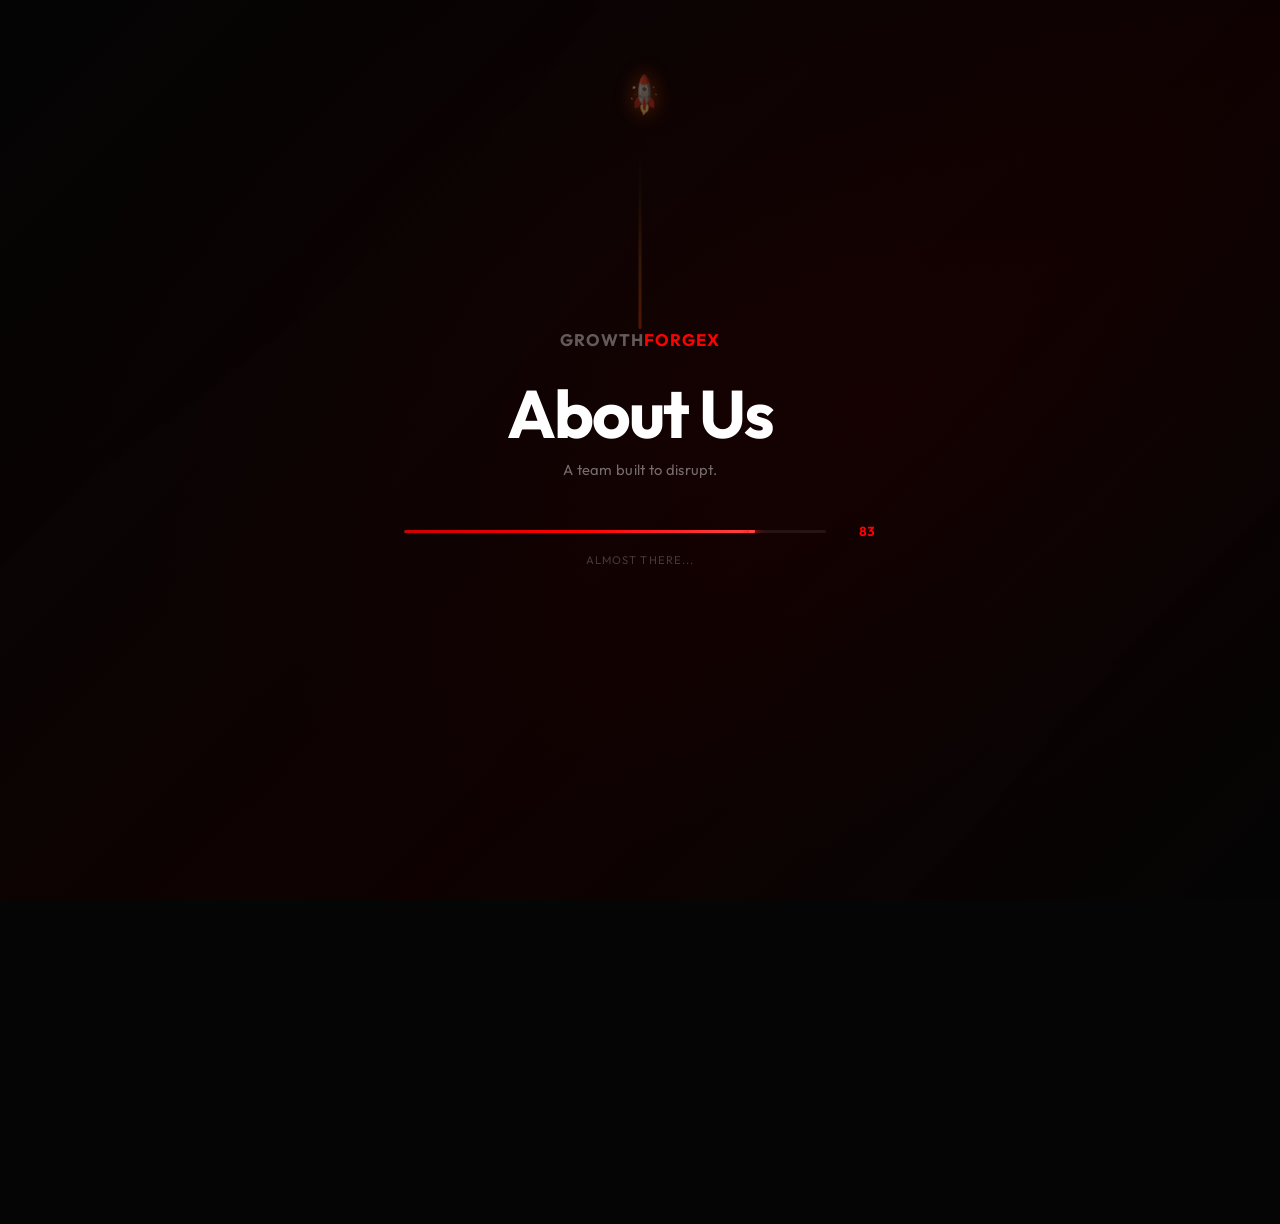
==== commit ff1e965a: "Fix form width and thunder image filename - Fixed contact-form-container width from 185% to 100% - C" ====
--- a/about.html
+++ b/about.html
@@ -16,8 +16,8 @@
     <div class="background-glow"></div>
     <main class="hero-container">
         
-        <img src="thunder.jpeg" alt="3D Red Lightning Left" class="lightning-left" loading="lazy" decoding="async">
-        <img src="thunder.jpeg" alt="3D Red Lightning Right" class="lightning-right" loading="lazy" decoding="async">
+        <img src="thunder.png" alt="3D Red Lightning Left" class="lightning-left" loading="lazy" decoding="async">
+        <img src="thunder.png" alt="3D Red Lightning Right" class="lightning-right" loading="lazy" decoding="async">
 
         <header>
             <div class="logo">Growth ForgeX</div>
--- a/style.css
+++ b/style.css
@@ -1294,7 +1294,7 @@
 /* Contact Form Styles */
 .contact-form-container {
     margin-top: clamp(14px, 1.8vh, 18px);
-    width: 185%;
+    width: 100%;
     background: rgba(10, 10, 10, 0.4);
     backdrop-filter: blur(10px);
     padding: clamp(12px, 1.2vw, 14px);
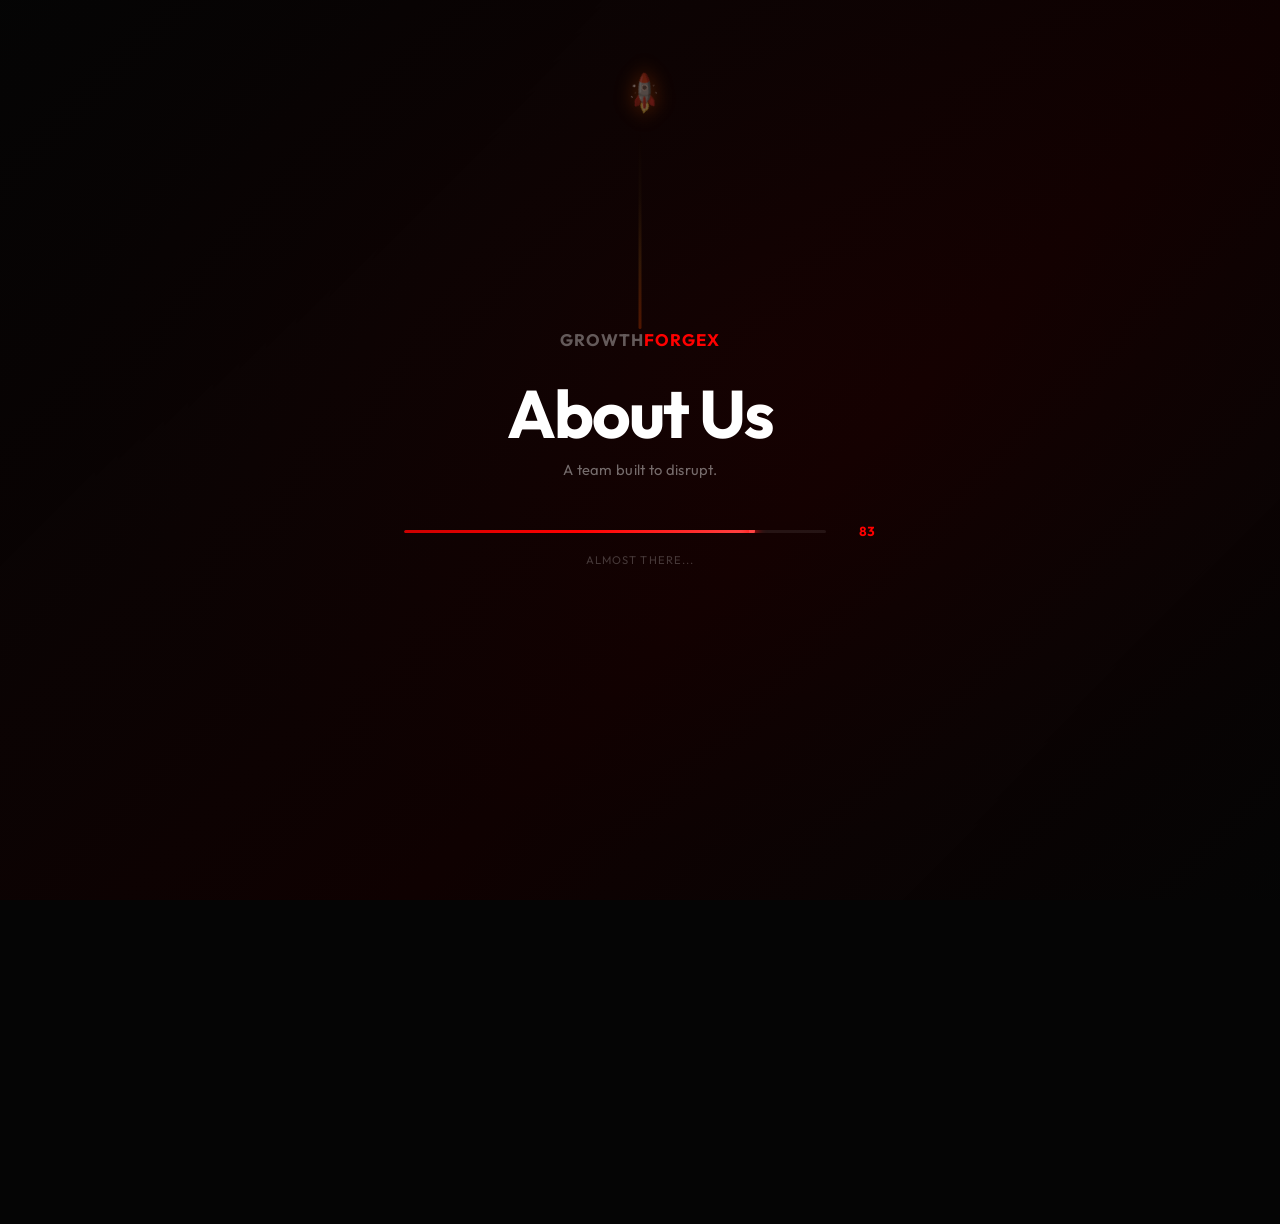
==== commit 340e15fe: "update for responsivenese" ====
--- a/about.html
+++ b/about.html
@@ -6,6 +6,8 @@
     <title>Growth ForgeX - About Us</title>
     <link rel="preconnect" href="https://fonts.googleapis.com">
     <link rel="preconnect" href="https://fonts.gstatic.com" crossorigin>
+    <link rel="dns-prefetch" href="//cdn.jsdelivr.net">
+    <link rel="dns-prefetch" href="//unpkg.com">
     <link href="https://fonts.googleapis.com/css2?family=Inter:wght@400;500;600&family=Outfit:wght@400;500;600;700&display=swap" rel="stylesheet">
     <script src="loader.js"></script>
     <link rel="stylesheet" href="style.css">
@@ -16,8 +18,8 @@
     <div class="background-glow"></div>
     <main class="hero-container">
         
-        <img src="thunder.png" alt="3D Red Lightning Left" class="lightning-left" loading="lazy" decoding="async">
-        <img src="thunder.png" alt="3D Red Lightning Right" class="lightning-right" loading="lazy" decoding="async">
+        <img src="thunder.png" alt="3D Red Lightning Left" class="lightning-left" width="220" height="220" loading="lazy" decoding="async">
+        <img src="thunder.png" alt="3D Red Lightning Right" class="lightning-right" width="220" height="220" loading="lazy" decoding="async">
 
         <header>
             <div class="logo">Growth ForgeX</div>
@@ -378,10 +380,10 @@
         <!-- About 3D Model — positioned absolutely on desktop, relative on mobile -->
         <div class="page-3d-wrapper" id="about-3d-wrapper">
             <canvas id="about-3d-canvas"></canvas>
-            <img src="https://cdn.jsdelivr.net/gh/devicons/devicon@latest/icons/react/react-original.svg"     class="float-icon about-icon-1" alt="React"    loading="lazy" decoding="async">
-            <img src="https://cdn.jsdelivr.net/gh/devicons/devicon@latest/icons/nodejs/nodejs-original.svg"   class="float-icon about-icon-2" alt="Node.js"  loading="lazy" decoding="async">
-            <img src="https://cdn.jsdelivr.net/gh/devicons/devicon@latest/icons/typescript/typescript-original.svg" class="float-icon about-icon-3" alt="TypeScript" loading="lazy" decoding="async">
-            <img src="https://cdn.jsdelivr.net/gh/devicons/devicon@latest/icons/postgresql/postgresql-original.svg" class="float-icon about-icon-4" alt="PostgreSQL" loading="lazy" decoding="async">
+            <img src="https://cdn.jsdelivr.net/gh/devicons/devicon@v2.16.0/icons/react/react-original.svg"     class="float-icon about-icon-1" alt="React"      width="60" height="60" loading="lazy" decoding="async">
+            <img src="https://cdn.jsdelivr.net/gh/devicons/devicon@v2.16.0/icons/nodejs/nodejs-original.svg"   class="float-icon about-icon-2" alt="Node.js"    width="60" height="60" loading="lazy" decoding="async">
+            <img src="https://cdn.jsdelivr.net/gh/devicons/devicon@v2.16.0/icons/typescript/typescript-original.svg" class="float-icon about-icon-3" alt="TypeScript" width="60" height="60" loading="lazy" decoding="async">
+            <img src="https://cdn.jsdelivr.net/gh/devicons/devicon@v2.16.0/icons/postgresql/postgresql-original.svg" class="float-icon about-icon-4" alt="PostgreSQL" width="60" height="60" loading="lazy" decoding="async">
         </div>
 
     </main>
@@ -662,7 +664,11 @@
             H = canvas.height = window.innerHeight;
         }, { passive: true });
 
-        setInterval(draw, 50);
+        let timer = setInterval(draw, 50);
+        document.addEventListener('visibilitychange', () => {
+            if (document.hidden) { clearInterval(timer); timer = null; }
+            else if (!timer) { timer = setInterval(draw, 50); }
+        });
     });
     </script>
 
--- a/style.css
+++ b/style.css
@@ -18,8 +18,7 @@
 body {
     width: 100%;
     height: 100dvh;
-    overflow-y: auto;
-    overflow-x: hidden;
+    overflow: hidden;
     background-color: #050505;
     scrollbar-width: none;
 }
@@ -32,6 +31,7 @@
 @media (max-width: 768px) {
     html, body {
         height: auto;
+        overflow: hidden;
     }
 }
 
@@ -76,6 +76,7 @@
     animation: float 6s ease-in-out infinite;
     pointer-events: none;
     object-fit: contain;
+    mix-blend-mode: lighten;
 }
 
 .lightning-right {
@@ -88,6 +89,7 @@
     opacity: 0.9;
     animation: floatAlt 8s ease-in-out infinite;
     object-fit: contain;
+    mix-blend-mode: lighten;
 }
 
 @keyframes float {
@@ -126,7 +128,7 @@
 /* Form Header Row with Social Icons */
 .form-header-row {
     display: flex;
-    justify-content: space-between;
+    justify-content: flex-end;
     align-items: center;
     gap: clamp(12px, 2vw, 20px);
     margin-bottom: clamp(12px, 1.5vh, 16px);
@@ -309,34 +311,6 @@
     z-index: 6;
 }
 
-.icon-figma {
-    top: 15%;
-    right: 30%;
-    animation: floatIcon1 5s ease-in-out infinite alternate;
-}
-
-.icon-html {
-    top: 50%;
-    right: 25%;
-    animation: floatIcon2 6s ease-in-out infinite alternate 1s;
-}
-
-.icon-css {
-    top: 70%;
-    right: 35%;
-    animation: floatIcon3 4s ease-in-out infinite alternate 2s;
-}
-
-.icon-nodejs {
-    top: 30%;
-    right: 20%;
-    width: 60px;
-    height: 60px;
-    animation: floatIcon4 5s ease-in-out infinite alternate 0.5s;
-    background: transparent;
-    border-radius: 0;
-    padding: 0;
-}
 
 @keyframes hoverCharacter {
     0% {
@@ -1049,7 +1023,7 @@
     display: flex;
     flex-direction: column;
     padding: 36px clamp(16px, 2vw, 28px) 28px;
-    overflow-y:  visible;
+    overflow-y: auto;
     scrollbar-width: thin;
     scrollbar-color: rgba(255, 0, 0, 0.3) transparent;
 }
@@ -1283,6 +1257,7 @@
         width: 100%;
         border-top: 1px solid rgba(255, 255, 255, 0.06);
         padding: 20px;
+        overflow-y: auto;
     }
 
     .modal-gallery-panel {
@@ -1341,6 +1316,7 @@
 .form-input,
 .form-select,
 .form-textarea {
+    width: 100%;
     background: #0A0A0A;
     border: 1px solid rgba(255, 255, 255, 0.05);
     border-radius: 8px;
@@ -1349,6 +1325,7 @@
     font-family: 'Inter', sans-serif;
     font-size: clamp(12px, 1.4vw, 14px);
     transition: all 0.3s ease;
+    box-sizing: border-box;
 }
 
 .form-input:focus,
@@ -1521,10 +1498,10 @@
 /* â”€â”€â”€ Inner Page 3D Canvas Wrappers â”€â”€â”€â”€â”€â”€â”€â”€â”€â”€â”€â”€â”€â”€â”€â”€â”€â”€â”€â”€â”€â”€â”€â”€â”€â”€â”€â”€â”€â”€â”€â”€â”€â”€â”€â”€â”€â”€â”€â”€â”€â”€ */
 .page-3d-wrapper {
     position: absolute;
-    right: 0;
+    right: 8%;
     bottom: -6vh;
-    height: 85vh;
-    width: clamp(500px, 62vw, 950px);
+    height: 70vh;
+    width: clamp(450px, 50vw, 800px);
     z-index: 5;
     pointer-events: none;
     animation: hoverCharacter 6s ease-in-out infinite alternate;
@@ -1538,7 +1515,7 @@
 /* Services has different sizing â€” existing Spline BG already there */
 .services-3d-wrapper {
     position: absolute;
-    right: -2%;
+    right: 8%;
     bottom: 8vh;
     height: 72vh;
     width: clamp(400px, 46vw, 720px);
@@ -1658,11 +1635,12 @@
     position: relative;
     right: auto;
     top: auto;
-    flex: 0 0 clamp(260px, 20vw, 300px);
+    flex: 0 0 clamp(320px, 30vw, 500px);
     height: auto;
     z-index: 3;
     padding: clamp(12px, 1.8vw, 16px);
     min-width: 0;
+    margin-left: auto;
 }
 
 @media (max-width: 1024px) {
@@ -1695,6 +1673,7 @@
 /* â”€â”€ Hamburger toggle â€” hidden on desktop, shown only via mobile rule below â”€â”€ */
 .nav-toggle { display: none; }
 .nav-toggle-label { display: none; }
+
 /* Tablet (<= 1024px) — keep nav accessible and allow scrolling */
 @media (max-width: 1024px) {
 
@@ -1758,15 +1737,16 @@
         top: 68px;
         left: 0;
         right: 0;
-        background: #050505;
+        background: #161616;
         backdrop-filter: none;
         flex-direction: column;
         padding: 8px 26px 20px;
         gap: 0;
         z-index: 999999;
         border-radius: 0 0 18px 18px;
-        border-top: 1px solid rgba(255, 0, 0, 0.25);
-        box-shadow: 0 22px 60px rgba(0, 0, 0, 1);
+        border: 1.5px solid rgba(255, 0, 0, 0.45);
+        border-top: none;
+        box-shadow: 0 16px 60px rgba(0, 0, 0, 1), inset 0 1px 0 rgba(255, 0, 0, 0.15);
     }
 
     .nav-toggle:checked ~ .nav-pill { display: flex; }
@@ -1774,10 +1754,11 @@
     .nav-link {
         padding: 14px 0;
         font-size: 16px;
+        font-weight: 500;
         display: block;
         width: 100%;
-        border-bottom: 1px solid rgba(255, 255, 255, 0.07);
-        color: rgba(255, 255, 255, 0.85);
+        border-bottom: 1px solid rgba(255, 255, 255, 0.12);
+        color: #ffffff;
     }
     .nav-link:last-child { border-bottom: none; }
 
@@ -1914,18 +1895,19 @@
     /* Nav pill â€” becomes a full-width dropdown */
     .nav-pill {
         display: none;
-        position: fixed;               /* viewport-relative: won't scroll away */
-        top: 62px;                     /* sits just below the mobile header row */
+        position: fixed;
+        top: 62px;
         left: 0;
         right: 0;
-        background: #050505;           /* fully opaque â€” no content bleed-through */
+        background: #161616;
         flex-direction: column;
         padding: 6px 24px 18px;
         gap: 0;
         z-index: 999999;
         border-radius: 0 0 16px 16px;
-        border-top: 1px solid rgba(255, 0, 0, 0.25);
-        box-shadow: 0 24px 60px rgba(0, 0, 0, 0.9);
+        border: 1.5px solid rgba(255, 0, 0, 0.45);
+        border-top: none;
+        box-shadow: 0 16px 60px rgba(0, 0, 0, 1), inset 0 1px 0 rgba(255, 0, 0, 0.15);
     }
 
     .nav-toggle:checked ~ .nav-pill {
@@ -1935,10 +1917,11 @@
     .nav-link {
         padding: 13px 0;
         font-size: 15px;
+        font-weight: 500;
         display: block;
         width: 100%;
-        border-bottom: 1px solid rgba(255, 255, 255, 0.05);
-        color: rgba(255, 255, 255, 0.85);
+        border-bottom: 1px solid rgba(255, 255, 255, 0.12);
+        color: #ffffff;
     }
 
     .nav-link:last-child { border-bottom: none; }
@@ -2660,4 +2643,12 @@
     .lightning-left, .lightning-right, .divider { 
         display: none !important; 
     }
+}
+
+/* Move form section slightly to right (desktop only) */
+@media (min-width: 1025px) {
+    .contact-form-column {
+        margin-left: auto;
+        transform: translateX(450px); /* adjust this value */
+    }
 }
--- a/perf.css
+++ b/perf.css
@@ -1,9 +1,12 @@
 /* ===== GROWTHFORGEX — PERFORMANCE CSS ===== */
 
 html {
-    overflow-x: hidden;
-    overflow-y: auto;
-    height: auto;
+    overflow: hidden;
+    scrollbar-width: none;
+}
+
+html::-webkit-scrollbar {
+    display: none;
 }
 
 body {
@@ -145,12 +148,9 @@
 
 /* ── Mobile + tablet performance tuning ── */
 @media (max-width: 1024px) {
-    /* CRITICAL: un-lock scroll that the global html rule above froze.
-       perf.css loads after style.css, so this block must re-assert it. */
     html {
-        overflow-x: hidden;
-        overflow-y: auto;
-        height: auto;
+        overflow: hidden;
+        scrollbar-width: none;
     }
 
     /* Cheaper blur on mobile GPU */
